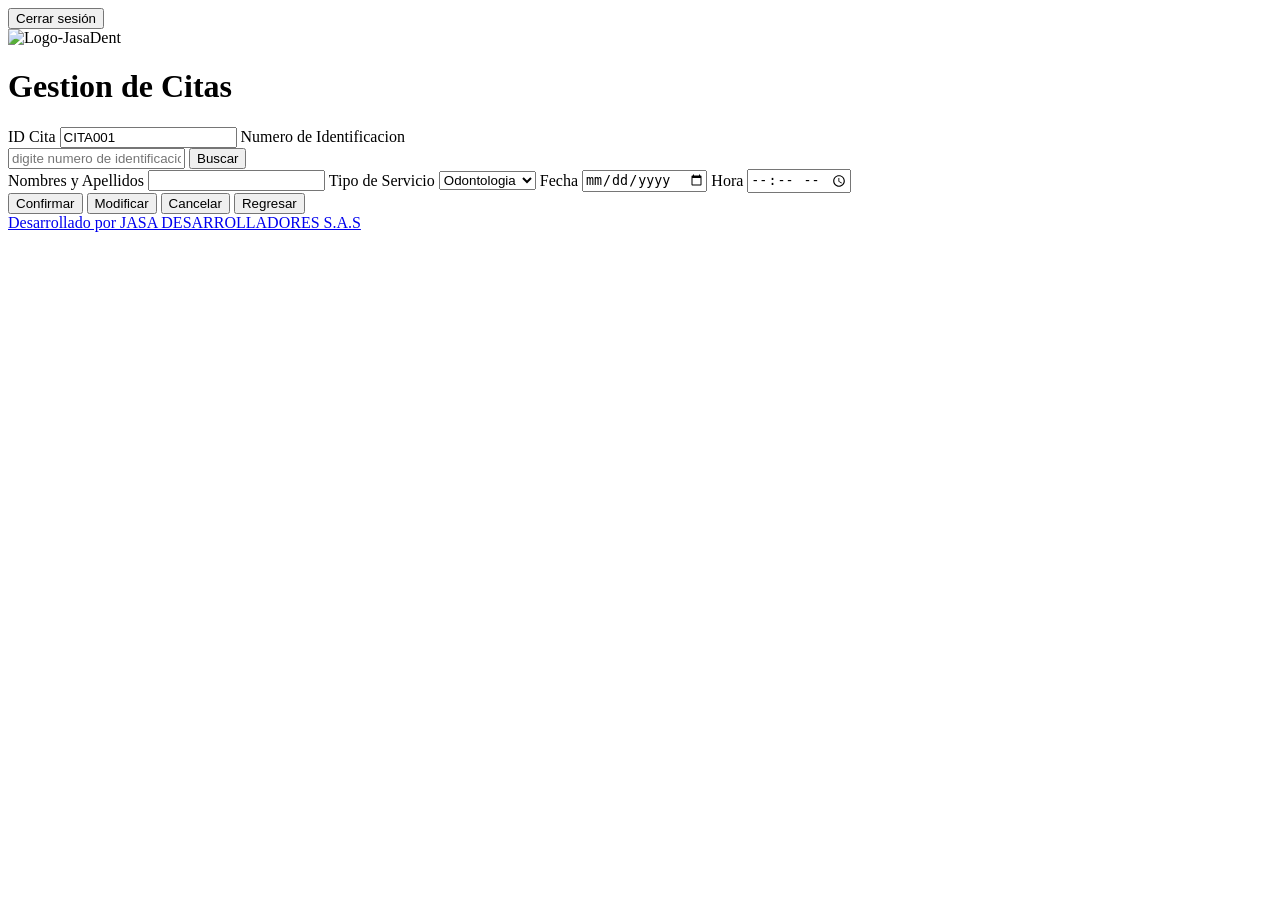
==== citas/citas2.html @ b94ddecc "actualizando archivos:" ====
<!DOCTYPE html>
<html lang="es">
</head>
<meta charset="UTF8"
<meta name="viewport" content="width=device-width, initial-scale=1.0">
<title>Gestion de Citas | JasaDent</title>
<head>
    <link rel="stylesheet" href="estilos.css">
</head>
<body class="citas-page">
    <div class="user-menu">
<button id="cerrarSesionBtn" class="btn" onclick="cerrarSecion()">Cerrar sesión</button>
</div>
    <div class="citas-container"><div class="logo-citas"><img src= "1000153132.jpeg" alt="Logo-JasaDent" />
    </div>
    <div class="titulo-citas"><h1>Gestion de Citas</h1></div> <form class="form-citas" autocomplete="off">
        <label for="idcita">ID Cita</label> <input type="text" id="idcita" name="idcita" readonly value="CITA001">
        <label for="identificacion">Numero de Identificacion</label>
        <div class="id-buscar-row">
        <input type="text" id="identificacion" name="identificacion" placeholder="digite numero de identificacion">
        <button type="button" class="btn-buscar" id="btn-buscar">Buscar</button>
        </div>  
     <label for="nombre">Nombres y Apellidos</label>
        <input type="text" id="nombre" name="nombre">
        <label for="servicio">Tipo de Servicio</label>
        <select id="servicio">
            <option value="Odontologia">Odontologia</option>
            <option value="Endodoncia">Endodoncia</option>
            <option value="Ortodoncia">Ortodoncia</option>
            <option value="Higiene oral">Higiene Oral</option>
        </select>
        <label for="fecha">Fecha</label>
        <input type="date" id="fecha" name="fecha">
        <label for="hora">Hora</label>
        <input type="time" id="hora" name="hora">
         <div class="botones-citas"> 
        <button class="btn-form" type="submit">Confirmar </button>
        <button class="btn-form" type="submit">Modificar </button>
       <button class="btn-form" type="submit">Cancelar</button>
       <button class="btn-form" type="button" onclick="regresarAlMenu()"> Regresar</button> 
    </div>
    </form>
    <div class="enlace-regresar">
    <a href="menu.html">
  </div>
    <div class="footer">Desarrollado por JASA DESARROLLADORES S.A.S
</div>
<script src="citas2.js"></script>
</body>
</html>
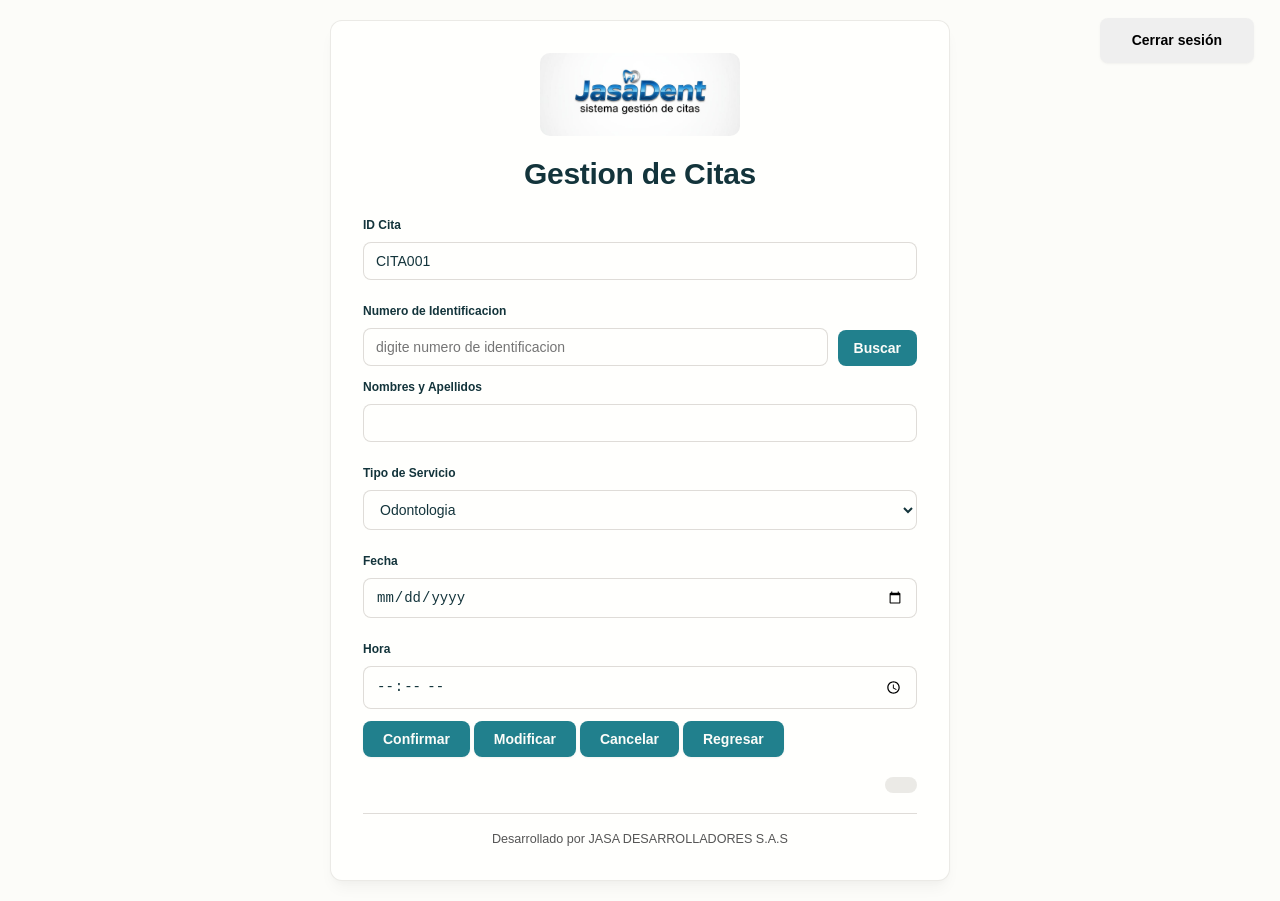
==== commit 55e059cc: "commit" ====
--- a/citas/citas2.html
+++ b/citas/citas2.html
@@ -5,13 +5,13 @@
 <meta name="viewport" content="width=device-width, initial-scale=1.0">
 <title>Gestion de Citas | JasaDent</title>
 <head>
-    <link rel="stylesheet" href="estilos.css">
+    <link rel="stylesheet" href="../css/estilos.css">
 </head>
 <body class="citas-page">
     <div class="user-menu">
 <button id="cerrarSesionBtn" class="btn" onclick="cerrarSecion()">Cerrar sesión</button>
 </div>
-    <div class="citas-container"><div class="logo-citas"><img src= "1000153132.jpeg" alt="Logo-JasaDent" />
+    <div class="citas-container"><div class="logo-citas"><img src= "../logo/1000153132.jpeg" alt="Logo-JasaDent" />
     </div>
     <div class="titulo-citas"><h1>Gestion de Citas</h1></div> <form class="form-citas" autocomplete="off">
         <label for="idcita">ID Cita</label> <input type="text" id="idcita" name="idcita" readonly value="CITA001">
@@ -34,7 +34,7 @@
         <label for="hora">Hora</label>
         <input type="time" id="hora" name="hora">
          <div class="botones-citas"> 
-        <button class="btn-form" type="submit">Confirmar </button>
+        <button class="btn-form btn-green" type="submit">Confirmar </button>
         <button class="btn-form" type="submit">Modificar </button>
        <button class="btn-form" type="submit">Cancelar</button>
        <button class="btn-form" type="button" onclick="regresarAlMenu()"> Regresar</button> 
--- a/css/estilos.css
+++ b/css/estilos.css
@@ -0,0 +1,2004 @@
+:root {
+  /* Primitive Color Tokens */
+  --color-white: rgba(255, 255, 255, 1);
+  --color-black: rgba(0, 0, 0, 1);
+  --color-cream-50: rgba(252, 252, 249, 1);
+  --color-cream-100: rgba(255, 255, 253, 1);
+  --color-gray-200: rgba(245, 245, 245, 1);
+  --color-gray-300: rgba(167, 169, 169, 1);
+  --color-gray-400: rgba(119, 124, 124, 1);
+  --color-slate-500: rgba(98, 108, 113, 1);
+  --color-brown-600: rgba(94, 82, 64, 1);
+  --color-charcoal-700: rgba(31, 33, 33, 1);
+  --color-charcoal-800: rgba(38, 40, 40, 1);
+  --color-slate-900: rgba(19, 52, 59, 1);
+  --color-teal-300: rgba(50, 184, 198, 1);
+  --color-teal-400: rgba(45, 166, 178, 1);
+  --color-teal-500: rgba(33, 128, 141, 1);
+  --color-teal-600: rgba(29, 116, 128, 1);
+  --color-teal-700: rgba(26, 104, 115, 1);
+  --color-teal-800: rgba(41, 150, 161, 1);
+  --color-red-400: rgba(255, 84, 89, 1);
+  --color-red-500: rgba(192, 21, 47, 1);
+  --color-orange-400: rgba(230, 129, 97, 1);
+  --color-orange-500: rgba(168, 75, 47, 1);
+
+  /* RGB versions for opacity control */
+  --color-brown-600-rgb: 94, 82, 64;
+  --color-teal-500-rgb: 33, 128, 141;
+  --color-slate-900-rgb: 19, 52, 59;
+  --color-slate-500-rgb: 98, 108, 113;
+  --color-red-500-rgb: 192, 21, 47;
+  --color-red-400-rgb: 255, 84, 89;
+  --color-orange-500-rgb: 168, 75, 47;
+  --color-orange-400-rgb: 230, 129, 97;
+
+  /* Background color tokens (Light Mode) */
+  --color-bg-1: rgba(59, 130, 246, 0.08); /* Light blue */
+  --color-bg-2: rgba(245, 158, 11, 0.08); /* Light yellow */
+  --color-bg-3: rgba(34, 197, 94, 0.08); /* Light green */
+  --color-bg-4: rgba(239, 68, 68, 0.08); /* Light red */
+  --color-bg-5: rgba(147, 51, 234, 0.08); /* Light purple */
+  --color-bg-6: rgba(249, 115, 22, 0.08); /* Light orange */
+  --color-bg-7: rgba(236, 72, 153, 0.08); /* Light pink */
+  --color-bg-8: rgba(6, 182, 212, 0.08); /* Light cyan */
+
+  /* Semantic Color Tokens (Light Mode) */
+  --color-background: var(--color-cream-50);
+  --color-surface: var(--color-cream-100);
+  --color-text: var(--color-slate-900);
+  --color-text-secondary: var(--color-slate-500);
+  --color-primary: var(--color-teal-500);
+  --color-primary-hover: var(--color-teal-600);
+  --color-primary-active: var(--color-teal-700);
+  --color-secondary: rgba(var(--color-brown-600-rgb), 0.12);
+  --color-secondary-hover: rgba(var(--color-brown-600-rgb), 0.2);
+  --color-secondary-active: rgba(var(--color-brown-600-rgb), 0.25);
+  --color-border: rgba(var(--color-brown-600-rgb), 0.2);
+  --color-btn-primary-text: var(--color-cream-50);
+  --color-card-border: rgba(var(--color-brown-600-rgb), 0.12);
+  --color-card-border-inner: rgba(var(--color-brown-600-rgb), 0.12);
+  --color-error: var(--color-red-500);
+  --color-success: var(--color-teal-500);
+  --color-warning: var(--color-orange-500);
+  --color-info: var(--color-slate-500);
+  --color-focus-ring: rgba(var(--color-teal-500-rgb), 0.4);
+  --color-select-caret: rgba(var(--color-slate-900-rgb), 0.8);
+
+  /* Common style patterns */
+  --focus-ring: 0 0 0 3px var(--color-focus-ring);
+  --focus-outline: 2px solid var(--color-primary);
+  --status-bg-opacity: 0.15;
+  --status-border-opacity: 0.25;
+  --select-caret-light: url("data:image/svg+xml,%3Csvg xmlns='http://www.w3.org/2000/svg' width='16' height='16' viewBox='0 0 24 24' fill='none' stroke='%23134252' stroke-width='2' stroke-linecap='round' stroke-linejoin='round'%3E%3Cpolyline points='6 9 12 15 18 9'%3E%3C/polyline%3E%3C/svg%3E");
+  --select-caret-dark: url("data:image/svg+xml,%3Csvg xmlns='http://www.w3.org/2000/svg' width='16' height='16' viewBox='0 0 24 24' fill='none' stroke='%23f5f5f5' stroke-width='2' stroke-linecap='round' stroke-linejoin='round'%3E%3Cpolyline points='6 9 12 15 18 9'%3E%3C/polyline%3E%3C/svg%3E");
+
+  /* RGB versions for opacity control */
+  --color-success-rgb: 33, 128, 141;
+  --color-error-rgb: 192, 21, 47;
+  --color-warning-rgb: 168, 75, 47;
+  --color-info-rgb: 98, 108, 113;
+
+  /* Typography */
+  --font-family-base: "FKGroteskNeue", "Geist", "Inter", -apple-system,
+    BlinkMacSystemFont, "Segoe UI", Roboto, sans-serif;
+  --font-family-mono: "Berkeley Mono", ui-monospace, SFMono-Regular, Menlo,
+    Monaco, Consolas, monospace;
+  --font-size-xs: 11px;
+  --font-size-sm: 12px;
+  --font-size-base: 14px;
+  --font-size-md: 14px;
+  --font-size-lg: 16px;
+  --font-size-xl: 18px;
+  --font-size-2xl: 20px;
+  --font-size-3xl: 24px;
+  --font-size-4xl: 30px;
+  --font-weight-normal: 400;
+  --font-weight-medium: 500;
+  --font-weight-semibold: 550;
+  --font-weight-bold: 600;
+  --line-height-tight: 1.2;
+  --line-height-normal: 1.5;
+  --letter-spacing-tight: -0.01em;
+
+  /* Spacing */
+  --space-0: 0;
+  --space-1: 1px;
+  --space-2: 2px;
+  --space-4: 4px;
+  --space-6: 6px;
+  --space-8: 8px;
+  --space-10: 10px;
+  --space-12: 12px;
+  --space-16: 16px;
+  --space-20: 20px;
+  --space-24: 24px;
+  --space-32: 32px;
+
+  /* Border Radius */
+  --radius-sm: 6px;
+  --radius-base: 8px;
+  --radius-md: 10px;
+  --radius-lg: 12px;
+  --radius-full: 9999px;
+
+  /* Shadows */
+  --shadow-xs: 0 1px 2px rgba(0, 0, 0, 0.02);
+  --shadow-sm: 0 1px 3px rgba(0, 0, 0, 0.04), 0 1px 2px rgba(0, 0, 0, 0.02);
+  --shadow-md: 0 4px 6px -1px rgba(0, 0, 0, 0.04),
+    0 2px 4px -1px rgba(0, 0, 0, 0.02);
+  --shadow-lg: 0 10px 15px -3px rgba(0, 0, 0, 0.04),
+    0 4px 6px -2px rgba(0, 0, 0, 0.02);
+  --shadow-inset-sm: inset 0 1px 0 rgba(255, 255, 255, 0.15),
+    inset 0 -1px 0 rgba(0, 0, 0, 0.03);
+
+  /* Animation */
+  --duration-fast: 150ms;
+  --duration-normal: 250ms;
+  --ease-standard: cubic-bezier(0.16, 1, 0.3, 1);
+
+  /* Layout */
+  --container-sm: 640px;
+  --container-md: 768px;
+  --container-lg: 1024px;
+  --container-xl: 1280px;
+}
+
+/* Dark mode colors */
+@media (prefers-color-scheme: dark) {
+  :root {
+    /* RGB versions for opacity control (Dark Mode) */
+    --color-gray-400-rgb: 119, 124, 124;
+    --color-teal-300-rgb: 50, 184, 198;
+    --color-gray-300-rgb: 167, 169, 169;
+    --color-gray-200-rgb: 245, 245, 245;
+
+    /* Background color tokens (Dark Mode) */
+    --color-bg-1: rgba(29, 78, 216, 0.15); /* Dark blue */
+    --color-bg-2: rgba(180, 83, 9, 0.15); /* Dark yellow */
+    --color-bg-3: rgba(21, 128, 61, 0.15); /* Dark green */
+    --color-bg-4: rgba(185, 28, 28, 0.15); /* Dark red */
+    --color-bg-5: rgba(107, 33, 168, 0.15); /* Dark purple */
+    --color-bg-6: rgba(194, 65, 12, 0.15); /* Dark orange */
+    --color-bg-7: rgba(190, 24, 93, 0.15); /* Dark pink */
+    --color-bg-8: rgba(8, 145, 178, 0.15); /* Dark cyan */
+
+    /* Semantic Color Tokens (Dark Mode) */
+    --color-background: var(--color-charcoal-700);
+    --color-surface: var(--color-charcoal-800);
+    --color-text: var(--color-gray-200);
+    --color-text-secondary: rgba(var(--color-gray-300-rgb), 0.7);
+    --color-primary: var(--color-teal-300);
+    --color-primary-hover: var(--color-teal-400);
+    --color-primary-active: var(--color-teal-800);
+    --color-secondary: rgba(var(--color-gray-400-rgb), 0.15);
+    --color-secondary-hover: rgba(var(--color-gray-400-rgb), 0.25);
+    --color-secondary-active: rgba(var(--color-gray-400-rgb), 0.3);
+    --color-border: rgba(var(--color-gray-400-rgb), 0.3);
+    --color-error: var(--color-red-400);
+    --color-success: var(--color-teal-300);
+    --color-warning: var(--color-orange-400);
+    --color-info: var(--color-gray-300);
+    --color-focus-ring: rgba(var(--color-teal-300-rgb), 0.4);
+    --color-btn-primary-text: var(--color-slate-900);
+    --color-card-border: rgba(var(--color-gray-400-rgb), 0.2);
+    --color-card-border-inner: rgba(var(--color-gray-400-rgb), 0.15);
+    --shadow-inset-sm: inset 0 1px 0 rgba(255, 255, 255, 0.1),
+      inset 0 -1px 0 rgba(0, 0, 0, 0.15);
+    --button-border-secondary: rgba(var(--color-gray-400-rgb), 0.2);
+    --color-border-secondary: rgba(var(--color-gray-400-rgb), 0.2);
+    --color-select-caret: rgba(var(--color-gray-200-rgb), 0.8);
+
+    /* Common style patterns - updated for dark mode */
+    --focus-ring: 0 0 0 3px var(--color-focus-ring);
+    --focus-outline: 2px solid var(--color-primary);
+    --status-bg-opacity: 0.15;
+    --status-border-opacity: 0.25;
+    --select-caret-light: url("data:image/svg+xml,%3Csvg xmlns='http://www.w3.org/2000/svg' width='16' height='16' viewBox='0 0 24 24' fill='none' stroke='%23134252' stroke-width='2' stroke-linecap='round' stroke-linejoin='round'%3E%3Cpolyline points='6 9 12 15 18 9'%3E%3C/polyline%3E%3C/svg%3E");
+    --select-caret-dark: url("data:image/svg+xml,%3Csvg xmlns='http://www.w3.org/2000/svg' width='16' height='16' viewBox='0 0 24 24' fill='none' stroke='%23f5f5f5' stroke-width='2' stroke-linecap='round' stroke-linejoin='round'%3E%3Cpolyline points='6 9 12 15 18 9'%3E%3C/polyline%3E%3C/svg%3E");
+
+    /* RGB versions for dark mode */
+    --color-success-rgb: var(--color-teal-300-rgb);
+    --color-error-rgb: var(--color-red-400-rgb);
+    --color-warning-rgb: var(--color-orange-400-rgb);
+    --color-info-rgb: var(--color-gray-300-rgb);
+  }
+}
+
+/* Data attribute for manual theme switching */
+[data-color-scheme="dark"] {
+  /* RGB versions for opacity control (dark mode) */
+  --color-gray-400-rgb: 119, 124, 124;
+  --color-teal-300-rgb: 50, 184, 198;
+  --color-gray-300-rgb: 167, 169, 169;
+  --color-gray-200-rgb: 245, 245, 245;
+
+  /* Colorful background palette - Dark Mode */
+  --color-bg-1: rgba(29, 78, 216, 0.15); /* Dark blue */
+  --color-bg-2: rgba(180, 83, 9, 0.15); /* Dark yellow */
+  --color-bg-3: rgba(21, 128, 61, 0.15); /* Dark green */
+  --color-bg-4: rgba(185, 28, 28, 0.15); /* Dark red */
+  --color-bg-5: rgba(107, 33, 168, 0.15); /* Dark purple */
+  --color-bg-6: rgba(194, 65, 12, 0.15); /* Dark orange */
+  --color-bg-7: rgba(190, 24, 93, 0.15); /* Dark pink */
+  --color-bg-8: rgba(8, 145, 178, 0.15); /* Dark cyan */
+
+  /* Semantic Color Tokens (Dark Mode) */
+  --color-background: var(--color-charcoal-700);
+  --color-surface: var(--color-charcoal-800);
+  --color-text: var(--color-gray-200);
+  --color-text-secondary: rgba(var(--color-gray-300-rgb), 0.7);
+  --color-primary: var(--color-teal-300);
+  --color-primary-hover: var(--color-teal-400);
+  --color-primary-active: var(--color-teal-800);
+  --color-secondary: rgba(var(--color-gray-400-rgb), 0.15);
+  --color-secondary-hover: rgba(var(--color-gray-400-rgb), 0.25);
+  --color-secondary-active: rgba(var(--color-gray-400-rgb), 0.3);
+  --color-border: rgba(var(--color-gray-400-rgb), 0.3);
+  --color-error: var(--color-red-400);
+  --color-success: var(--color-teal-300);
+  --color-warning: var(--color-orange-400);
+  --color-info: var(--color-gray-300);
+  --color-focus-ring: rgba(var(--color-teal-300-rgb), 0.4);
+  --color-btn-primary-text: var(--color-slate-900);
+  --color-card-border: rgba(var(--color-gray-400-rgb), 0.15);
+  --color-card-border-inner: rgba(var(--color-gray-400-rgb), 0.15);
+  --shadow-inset-sm: inset 0 1px 0 rgba(255, 255, 255, 0.1),
+    inset 0 -1px 0 rgba(0, 0, 0, 0.15);
+  --color-border-secondary: rgba(var(--color-gray-400-rgb), 0.2);
+  --color-select-caret: rgba(var(--color-gray-200-rgb), 0.8);
+
+  /* Common style patterns - updated for dark mode */
+  --focus-ring: 0 0 0 3px var(--color-focus-ring);
+  --focus-outline: 2px solid var(--color-primary);
+  --status-bg-opacity: 0.15;
+  --status-border-opacity: 0.25;
+  --select-caret-light: url("data:image/svg+xml,%3Csvg xmlns='http://www.w3.org/2000/svg' width='16' height='16' viewBox='0 0 24 24' fill='none' stroke='%23134252' stroke-width='2' stroke-linecap='round' stroke-linejoin='round'%3E%3Cpolyline points='6 9 12 15 18 9'%3E%3C/polyline%3E%3C/svg%3E");
+  --select-caret-dark: url("data:image/svg+xml,%3Csvg xmlns='http://www.w3.org/2000/svg' width='16' height='16' viewBox='0 0 24 24' fill='none' stroke='%23f5f5f5' stroke-width='2' stroke-linecap='round' stroke-linejoin='round'%3E%3Cpolyline points='6 9 12 15 18 9'%3E%3C/polyline%3E%3C/svg%3E");
+
+  /* RGB versions for dark mode */
+  --color-success-rgb: var(--color-teal-300-rgb);
+  --color-error-rgb: var(--color-red-400-rgb);
+  --color-warning-rgb: var(--color-orange-400-rgb);
+  --color-info-rgb: var(--color-gray-300-rgb);
+}
+
+[data-color-scheme="light"] {
+  /* RGB versions for opacity control (light mode) */
+  --color-brown-600-rgb: 94, 82, 64;
+  --color-teal-500-rgb: 33, 128, 141;
+  --color-slate-900-rgb: 19, 52, 59;
+
+  /* Semantic Color Tokens (Light Mode) */
+  --color-background: var(--color-cream-50);
+  --color-surface: var(--color-cream-100);
+  --color-text: var(--color-slate-900);
+  --color-text-secondary: var(--color-slate-500);
+  --color-primary: var(--color-teal-500);
+  --color-primary-hover: var(--color-teal-600);
+  --color-primary-active: var(--color-teal-700);
+  --color-secondary: rgba(var(--color-brown-600-rgb), 0.12);
+  --color-secondary-hover: rgba(var(--color-brown-600-rgb), 0.2);
+  --color-secondary-active: rgba(var(--color-brown-600-rgb), 0.25);
+  --color-border: rgba(var(--color-brown-600-rgb), 0.2);
+  --color-btn-primary-text: var(--color-cream-50);
+  --color-card-border: rgba(var(--color-brown-600-rgb), 0.12);
+  --color-card-border-inner: rgba(var(--color-brown-600-rgb), 0.12);
+  --color-error: var(--color-red-500);
+  --color-success: var(--color-teal-500);
+  --color-warning: var(--color-orange-500);
+  --color-info: var(--color-slate-500);
+  --color-focus-ring: rgba(var(--color-teal-500-rgb), 0.4);
+
+  /* RGB versions for light mode */
+  --color-success-rgb: var(--color-teal-500-rgb);
+  --color-error-rgb: var(--color-red-500-rgb);
+  --color-warning-rgb: var(--color-orange-500-rgb);
+  --color-info-rgb: var(--color-slate-500-rgb);
+}
+
+/* Base styles */
+html {
+  font-size: var(--font-size-base);
+  font-family: var(--font-family-base);
+  line-height: var(--line-height-normal);
+  color: var(--color-text);
+  background-color: var(--color-background);
+  -webkit-font-smoothing: antialiased;
+  box-sizing: border-box;
+}
+
+body {
+  display: flex;
+  justify-content: center;
+  align-items: center;
+  min-height: 100vh;
+}
+
+*,
+*::before,
+*::after {
+  box-sizing: inherit;
+}
+
+/* Typography */
+h1,
+h2,
+h3,
+h4,
+h5,
+h6 {
+  margin: 0;
+  font-weight: var(--font-weight-semibold);
+  line-height: var(--line-height-tight);
+  color: var(--color-text);
+  letter-spacing: var(--letter-spacing-tight);
+}
+
+h1 {
+  font-size: var(--font-size-4xl);
+}
+h2 {
+  font-size: var(--font-size-3xl);
+}
+h3 {
+  font-size: var(--font-size-2xl);
+}
+h4 {
+  font-size: var(--font-size-xl);
+}
+h5 {
+  font-size: var(--font-size-lg);
+}
+h6 {
+  font-size: var(--font-size-md);
+}
+
+p {
+  margin: 0 0 var(--space-16) 0;
+}
+
+a {
+  color: var(--color-primary);
+  text-decoration: none;
+  transition: color var(--duration-fast) var(--ease-standard);
+}
+
+a:hover {
+  color: var(--color-primary-hover);
+}
+
+code,
+pre {
+  font-family: var(--font-family-mono);
+  font-size: calc(var(--font-size-base) * 0.95);
+  background-color: var(--color-secondary);
+  border-radius: var(--radius-sm);
+}
+
+code {
+  padding: var(--space-1) var(--space-4);
+}
+
+pre {
+  padding: var(--space-16);
+  margin: var(--space-16) 0;
+  overflow: auto;
+  border: 1px solid var(--color-border);
+}
+
+pre code {
+  background: none;
+  padding: 0;
+}
+
+/* Buttons */
+.btn {
+  display: inline-flex;
+  align-items: center;
+  justify-content: center;
+  padding: var(--space-8) var(--space-16);
+  border-radius: var(--radius-base);
+  font-size: var(--font-size-base);
+  font-weight: 500;
+  line-height: 1.5;
+  cursor: pointer;
+  transition: all var(--duration-normal) var(--ease-standard);
+  border: none;
+  text-decoration: none;
+  position: relative;
+}
+
+.btn:focus-visible {
+  outline: none;
+  box-shadow: var(--focus-ring);
+}
+
+.btn--primary {
+  background: var(--color-primary);
+  color: var(--color-btn-primary-text);
+}
+
+.btn--primary:hover {
+  background: var(--color-primary-hover);
+}
+
+.btn--primary:active {
+  background: var(--color-primary-active);
+}
+
+.btn--secondary {
+  background: var(--color-secondary);
+  color: var(--color-text);
+}
+
+.btn--secondary:hover {
+  background: var(--color-secondary-hover);
+}
+
+.btn--secondary:active {
+  background: var(--color-secondary-active);
+}
+
+.btn--outline {
+  background: transparent;
+  border: 1px solid var(--color-border);
+  color: var(--color-text);
+}
+
+.btn--outline:hover {
+  background: var(--color-secondary);
+}
+
+.btn--sm {
+  padding: var(--space-4) var(--space-12);
+  font-size: var(--font-size-sm);
+  border-radius: var(--radius-sm);
+}
+
+.btn--lg {
+  padding: var(--space-10) var(--space-20);
+  font-size: var(--font-size-lg);
+  border-radius: var(--radius-md);
+}
+
+.btn--full-width {
+  width: 100%;
+}
+
+.btn:disabled {
+  opacity: 0.5;
+  cursor: not-allowed;
+}
+
+/* Form elements */
+.form-control {
+  display: block;
+  width: 100%;
+  padding: var(--space-8) var(--space-12);
+  font-size: var(--font-size-md);
+  line-height: 1.5;
+  color: var(--color-text);
+  background-color: var(--color-surface);
+  border: 1px solid var(--color-border);
+  border-radius: var(--radius-base);
+  transition: border-color var(--duration-fast) var(--ease-standard),
+    box-shadow var(--duration-fast) var(--ease-standard);
+}
+
+textarea.form-control {
+  font-family: var(--font-family-base);
+  font-size: var(--font-size-base);
+}
+
+select.form-control {
+  padding: var(--space-8) var(--space-12);
+  -webkit-appearance: none;
+  -moz-appearance: none;
+  appearance: none;
+  background-image: var(--select-caret-light);
+  background-repeat: no-repeat;
+  background-position: right var(--space-12) center;
+  background-size: 16px;
+  padding-right: var(--space-32);
+}
+
+/* Add a dark mode specific caret */
+@media (prefers-color-scheme: dark) {
+  select.form-control {
+    background-image: var(--select-caret-dark);
+  }
+}
+
+/* Also handle data-color-scheme */
+[data-color-scheme="dark"] select.form-control {
+  background-image: var(--select-caret-dark);
+}
+
+[data-color-scheme="light"] select.form-control {
+  background-image: var(--select-caret-light);
+}
+
+.form-control:focus {
+  border-color: var(--color-primary);
+  outline: var(--focus-outline);
+}
+
+.form-label {
+  display: block;
+  margin-bottom: var(--space-8);
+  font-weight: var(--font-weight-medium);
+  font-size: var(--font-size-sm);
+}
+
+.form-group {
+  margin-bottom: var(--space-16);
+}
+
+/* Card component */
+.card {
+  background-color: var(--color-surface);
+  border-radius: var(--radius-lg);
+  border: 1px solid var(--color-card-border);
+  box-shadow: var(--shadow-sm);
+  overflow: hidden;
+  transition: box-shadow var(--duration-normal) var(--ease-standard);
+}
+
+.card:hover {
+  box-shadow: var(--shadow-md);
+}
+
+.card__body {
+  padding: var(--space-16);
+}
+
+.card__header,
+.card__footer {
+  padding: var(--space-16);
+  border-bottom: 1px solid var(--color-card-border-inner);
+}
+
+/* Status indicators - simplified with CSS variables */
+.status {
+  display: inline-flex;
+  align-items: center;
+  padding: var(--space-6) var(--space-12);
+  border-radius: var(--radius-full);
+  font-weight: var(--font-weight-medium);
+  font-size: var(--font-size-sm);
+}
+
+.status--success {
+  background-color: rgba(
+    var(--color-success-rgb, 33, 128, 141),
+    var(--status-bg-opacity)
+  );
+  color: var(--color-success);
+  border: 1px solid
+    rgba(var(--color-success-rgb, 33, 128, 141), var(--status-border-opacity));
+}
+
+.status--error {
+  background-color: rgba(
+    var(--color-error-rgb, 192, 21, 47),
+    var(--status-bg-opacity)
+  );
+  color: var(--color-error);
+  border: 1px solid
+    rgba(var(--color-error-rgb, 192, 21, 47), var(--status-border-opacity));
+}
+
+.status--warning {
+  background-color: rgba(
+    var(--color-warning-rgb, 168, 75, 47),
+    var(--status-bg-opacity)
+  );
+  color: var(--color-warning);
+  border: 1px solid
+    rgba(var(--color-warning-rgb, 168, 75, 47), var(--status-border-opacity));
+}
+
+.status--info {
+  background-color: rgba(
+    var(--color-info-rgb, 98, 108, 113),
+    var(--status-bg-opacity)
+  );
+  color: var(--color-info);
+  border: 1px solid
+    rgba(var(--color-info-rgb, 98, 108, 113), var(--status-border-opacity));
+}
+
+/* Container layout */
+.container {
+  width: 100%;
+  margin-right: auto;
+  margin-left: auto;
+  padding-right: var(--space-16);
+  padding-left: var(--space-16);
+}
+
+@media (min-width: 640px) {
+  .container {
+    max-width: var(--container-sm);
+  }
+}
+@media (min-width: 768px) {
+  .container {
+    max-width: var(--container-md);
+  }
+}
+@media (min-width: 1024px) {
+  .container {
+    max-width: var(--container-lg);
+  }
+}
+@media (min-width: 1280px) {
+  .container {
+    max-width: var(--container-xl);
+  }
+}
+
+/* Utility classes */
+.flex {
+  display: flex;
+}
+.flex-col {
+  flex-direction: column;
+}
+.items-center {
+  align-items: center;
+}
+.justify-center {
+  justify-content: center;
+}
+.justify-between {
+  justify-content: space-between;
+}
+.gap-4 {
+  gap: var(--space-4);
+}
+.gap-8 {
+  gap: var(--space-8);
+}
+.gap-16 {
+  gap: var(--space-16);
+}
+
+.m-0 {
+  margin: 0;
+}
+.mt-8 {
+  margin-top: var(--space-8);
+}
+.mb-8 {
+  margin-bottom: var(--space-8);
+}
+.mx-8 {
+  margin-left: var(--space-8);
+  margin-right: var(--space-8);
+}
+.my-8 {
+  margin-top: var(--space-8);
+  margin-bottom: var(--space-8);
+}
+
+.p-0 {
+  padding: 0;
+}
+.py-8 {
+  padding-top: var(--space-8);
+  padding-bottom: var(--space-8);
+}
+.px-8 {
+  padding-left: var(--space-8);
+  padding-right: var(--space-8);
+}
+.py-16 {
+  padding-top: var(--space-16);
+  padding-bottom: var(--space-16);
+}
+.px-16 {
+  padding-left: var(--space-16);
+  padding-right: var(--space-16);
+}
+
+.block {
+  display: block;
+}
+.hidden {
+  display: none;
+}
+
+/* Accessibility */
+.sr-only {
+  position: absolute;
+  width: 1px;
+  height: 1px;
+  padding: 0;
+  margin: -1px;
+  overflow: hidden;
+  clip: rect(0, 0, 0, 0);
+  white-space: nowrap;
+  border-width: 0;
+}
+
+:focus-visible {
+  outline: var(--focus-outline);
+  outline-offset: 2px;
+}
+
+/* Dark mode specifics */
+[data-color-scheme="dark"] .btn--outline {
+  border: 1px solid var(--color-border-secondary);
+}
+
+@font-face {
+  font-family: 'FKGroteskNeue';
+  src: url('https://r2cdn.perplexity.ai/fonts/FKGroteskNeue.woff2')
+    format('woff2');
+}
+
+/* END PERPLEXITY DESIGN SYSTEM */
+/* ==========================================
+   JASADENT - Sistema de Gestión de Citas
+   ARCHIVO ÚNICO DE ESTILOS - estilos.css
+   ==========================================
+   Este archivo contiene TODOS los estilos CSS 
+   para todas las pantallas del sistema
+   ========================================== */
+
+/* ==========================================
+   RESET Y CONFIGURACIÓN GLOBAL
+   ========================================== */
+
+* {
+    margin: 0;
+    padding: 0;
+    box-sizing: border-box;
+}
+
+body {
+    font-family: var(--font-family-base);
+    background: var(--color-background);
+    min-height: 100vh;
+    margin: 0;
+    padding: 0;
+    color: var(--color-text);
+    font-size: var(--font-size-base);
+    line-height: var(--line-height-normal);
+}
+
+a {
+    text-decoration: none;
+    color: inherit;
+}
+
+/* ==========================================
+   FOOTER - APARECE EN TODAS LAS PANTALLAS
+   ========================================== */
+
+.footer {
+    margin-top: var(--space-20);
+    padding-top: var(--space-16);
+    border-top: 1px solid var(--color-border);
+    font-size: var(--font-size-xs);
+    color: var(--color-text-secondary);
+    text-align: center;
+}
+
+/* ==========================================
+   LOGOS Y COMPONENTES GLOBALES
+   ========================================== */
+
+.logo {
+    text-align: center;
+    margin-bottom: var(--space-20);
+}
+
+.logo img {
+    max-width: 320px;
+    height: auto;
+    border-radius: var(--radius-md);
+}
+
+/* ==========================================
+   BOTONES GLOBALES - PARA TODAS LAS PANTALLAS
+   ========================================== */
+
+.btn {
+    padding: var(--space-12) var(--space-32);
+    border: none;
+    border-radius: var(--radius-base);
+    font-weight: var(--font-weight-semibold);
+    font-size: var(--font-size-base);
+    cursor: pointer;
+    transition: all var(--duration-normal) var(--ease-standard);
+    box-shadow: var(--shadow-sm);
+    display: inline-flex;
+    align-items: center;
+    justify-content: center;
+}
+
+.btn:hover {
+    transform: translateY(-2px);
+    box-shadow: var(--shadow-md);
+}
+
+.btn-primary {
+    background: var(--color-primary);
+    color: var(--color-btn-primary-text);
+}
+
+.btn-primary:hover {
+    background: var(--color-primary-hover);
+}
+
+.btn-secondary {
+    background: var(--color-secondary);
+    color: var(--color-text);
+}
+
+.btn-secondary:hover {
+    background: var(--color-secondary-hover);
+}
+
+.btn-success {
+    background: var(--color-success);
+    color: var(--color-btn-primary-text);
+}
+
+.btn-success:hover {
+    background: rgba(var(--color-success-rgb), 0.8);
+}
+
+.btn-danger {
+    background: var(--color-error);
+    color: var(--color-btn-primary-text);
+}
+
+.btn-danger:hover {
+    background: rgba(var(--color-error-rgb), 0.8);
+}
+
+.btn-info {
+    background: var(--color-info);
+    color: var(--color-btn-primary-text);
+}
+
+.btn-info:hover {
+    background: rgba(var(--color-info-rgb), 0.8);
+}
+
+/* ==========================================
+   FORMULARIOS - GLOBALES
+   ========================================== */
+
+.form-group {
+    margin-bottom: var(--space-16);
+}
+
+.form-group label {
+    display: block;
+    font-weight: var(--font-weight-medium);
+    margin-bottom: var(--space-8);
+    color: var(--color-text);
+    font-size: var(--font-size-sm);
+}
+
+.form-group input,
+.form-group select,
+.form-group textarea {
+    width: 100%;
+    padding: var(--space-8) var(--space-12);
+    border: 1px solid var(--color-border);
+    border-radius: var(--radius-base);
+    font-size: var(--font-size-base);
+    transition: border-color var(--duration-fast) var(--ease-standard);
+    font-family: var(--font-family-base);
+    background-color: var(--color-surface);
+    color: var(--color-text);
+}
+
+.form-group input:focus,
+.form-group select:focus,
+.form-group textarea:focus {
+    outline: none;
+    border-color: var(--color-primary);
+    box-shadow: var(--focus-ring);
+}
+
+/* ==========================================
+   CONTAINERS - GLOBALES
+   ========================================== */
+
+.container-main {
+    background: var(--color-surface);
+    padding: var(--space-32);
+    border-radius: var(--radius-lg);
+    box-shadow: var(--shadow-lg);
+    width: 100%;
+    max-width: 650px;
+    margin: var(--space-20) auto;
+}
+
+/* ==========================================
+   HEADER - PARA TODAS LAS PANTALLAS
+   ========================================== */
+
+.header {
+    background: linear-gradient(135deg, var(--color-slate-900) 0%, var(--color-primary) 100%);
+    padding: var(--space-24) var(--space-32);
+    color: var(--color-btn-primary-text);
+    border-radius: var(--radius-lg) var(--radius-lg) 0 0;
+}
+
+.header h1 {
+    margin: 0;
+    font-size: var(--font-size-2xl);
+    font-weight: var(--font-weight-bold);
+}
+
+/* ==========================================
+   UTILIDADES - GLOBALES
+   ========================================== */
+
+.text-center {
+    text-align: center;
+}
+
+.mb-1 { margin-bottom: var(--space-10); }
+.mb-2 { margin-bottom: var(--space-20); }
+.mb-3 { margin-bottom: var(--space-32); }
+
+.mt-1 { margin-top: var(--space-10); }
+.mt-2 { margin-top: var(--space-20); }
+.mt-3 { margin-top: var(--space-32); }
+
+/* ==========================================
+   CSS PARA LA PANTALLA INDEX (LOGIN)
+   ========================================== */
+
+body.login-page {
+    height: 100vh;
+    display: flex;
+    flex-direction: column;
+    justify-content: center;
+    align-items: center;
+    background: radial-gradient(circle at 50% 30%, var(--color-surface) 60%, var(--color-background) 100%);
+}
+
+.header-logo {
+    display: flex;
+    flex-direction: column;
+    align-items: center;
+    margin-bottom: var(--space-20);
+}
+
+.header-logo img {
+    width: 380px;
+    max-width: 88vw;
+    height: auto;
+    filter: drop-shadow(0 4px 12px rgba(0, 0, 0, 0.1));
+}
+
+.form-container {
+    display: flex;
+    justify-content: center;
+    align-items: center;
+    width: 100%;
+}
+
+.login-form {
+    background: var(--color-surface);
+    padding: var(--space-32);
+    border-radius: var(--radius-lg);
+    box-shadow: var(--shadow-lg);
+    display: flex;
+    flex-direction: column;
+    min-width: 320px;
+    max-width: 370px;
+    border: 1px solid var(--color-card-border);
+}
+
+.login-form h2 {
+    text-align: center;
+    color: var(--color-primary);
+    margin-bottom: var(--space-24);
+    font-size: var(--font-size-xl);
+    font-weight: var(--font-weight-semibold);
+}
+
+.login-form label {
+    align-self: flex-start;
+    margin-bottom: var(--space-8);
+    font-weight: var(--font-weight-medium);
+    color: var(--color-primary);
+    font-size: var(--font-size-sm);
+}
+
+.login-form input {
+    width: 100%;
+    margin-bottom: var(--space-16);
+    padding: var(--space-12);
+    font-size: var(--font-size-base);
+    border: 1px solid var(--color-border);
+    border-radius: var(--radius-base);
+    transition: border var(--duration-fast) var(--ease-standard);
+    outline: none;
+    background: var(--color-surface);
+    color: var(--color-text);
+}
+
+.login-form input:focus {
+    border-color: var(--color-primary);
+    box-shadow: var(--focus-ring);
+}
+
+.login-form button {
+    padding: var(--space-12);
+    width: 100%;
+    background: var(--color-primary);
+    color: var(--color-btn-primary-text);
+    border: none;
+    border-radius: var(--radius-base);
+    font-size: var(--font-size-lg);
+    font-weight: var(--font-weight-semibold);
+    cursor: pointer;
+    transition: all var(--duration-fast) var(--ease-standard);
+    margin-top: var(--space-8);
+    box-shadow: var(--shadow-sm);
+}
+
+.login-form button:hover {
+    background: var(--color-primary-hover);
+    transform: translateY(-2px);
+    box-shadow: var(--shadow-md);
+}
+
+/* ==========================================
+   CSS PARA LA PANTALLA MENU
+   ========================================== */
+
+body.menu-page {
+    background: var(--color-background);
+    display: flex;
+    align-items: center;
+    justify-content: center;
+    min-height: 100vh;
+}
+
+.menu-container {
+    background: var(--color-surface);
+    padding: var(--space-32);
+    border-radius: var(--radius-lg);
+    box-shadow: var(--shadow-lg);
+    text-align: center;
+    width: 500px;
+    max-width: 95vw;
+    border: 1px solid var(--color-card-border);
+}
+
+.menu-container h2 {
+    margin-bottom: var(--space-24);
+    color: var(--color-text);
+    font-size: var(--font-size-2xl);
+    font-weight: var(--font-weight-semibold);
+}
+
+.menu-btn {
+    display: block;
+    width: 90%;
+    padding: var(--space-16) 0;
+    margin: var(--space-12) auto;
+    border: none;
+    border-radius: var(--radius-base);
+    font-size: var(--font-size-lg);
+    font-weight: var(--font-weight-semibold);
+    cursor: pointer;
+    transition: all var(--duration-normal) var(--ease-standard);
+    box-shadow: var(--shadow-sm);
+    color: var(--color-text);
+    text-decoration: none;
+}
+
+.btn-yellow { background: var(--color-bg-2); }
+.btn-cyan { background: var(--color-bg-8); }
+.btn-pink { background: var(--color-bg-7); }
+.btn-blue { background: var(--color-bg-1); }
+.btn-green { background: var(--color-bg-3); }
+
+.menu-btn:hover {
+    box-shadow: var(--shadow-md);
+    transform: translateY(-2px);
+}
+
+/* ==========================================
+   CSS PARA LA PANTALLA PACIENTES
+   ========================================== */
+
+body.pacientes-page {
+    background: var(--color-background);
+    display: flex;
+    align-items: center;
+    justify-content: center;
+    min-height: 100vh;
+    padding: var(--space-20) 0;
+}
+
+.pacientes-container {
+    background: var(--color-surface);
+    padding: var(--space-32);
+    border-radius: var(--radius-lg);
+    box-shadow: var(--shadow-lg);
+    width: 650px;
+    max-width: 98vw;
+    border: 1px solid var(--color-card-border);
+}
+
+.titulo-encabezado {
+    display: flex;
+    align-items: center;
+    justify-content: center;
+    gap: var(--space-24);
+    margin-bottom: var(--space-32);
+}
+
+.logo-gestion {
+    width: 320px;
+    max-width: 100%;
+}
+
+.gestion-titulo {
+    font-weight: 900;
+    font-size: 2.2em;
+    color: var(--color-primary);
+    margin: 0;
+    letter-spacing:-0.5px;
+}
+
+.fila-pacientes {
+    display: flex;
+    align-items: center;
+    gap: var(--space-16);
+    margin-bottom: var(--space-16);
+}
+
+.logo-pacientes {
+    width: 60px;
+}
+
+.select-pacientes {
+    font-size: var(--font-size-lg);
+    padding: var(--space-8) var(--space-12);
+    border-radius: var(--radius-base);
+    border: 1px solid var(--color-border);
+    flex: 1;
+    background-color: var(--color-surface);
+    color: var(--color-text);
+}
+
+.form-table {
+    width: 100%;
+    margin-bottom: var(--space-16);
+}
+
+.form-table td {
+    padding: var(--space-8);
+    vertical-align: middle;
+}
+
+.form-table input,
+.form-table select {
+    padding: var(--space-8) var(--space-10);
+    border-radius: var(--radius-base);
+    border: 1px solid var(--color-border);
+    font-size: var(--font-size-base);
+    width: 100%;
+    background-color: var(--color-surface);
+    color: var(--color-text);
+}
+
+.form-table input:focus,
+.form-table select:focus {
+    outline: none;
+    border-color: var(--color-primary);
+    box-shadow: var(--focus-ring);
+}
+
+.btn-row {
+    text-align: center;
+    margin-top: var(--space-20);
+    display: flex;
+    gap: var(--space-10);
+    justify-content: center;
+    flex-wrap: wrap;
+}
+
+.btn-form {
+    background: var(--color-primary);
+    color: var(--color-btn-primary-text);
+    padding: var(--space-10) var(--space-20);
+    border: none;
+    border-radius: var(--radius-base);
+    font-size: var(--font-size-base);
+    font-weight: var(--font-weight-semibold);
+    cursor: pointer;
+    box-shadow: var(--shadow-sm);
+    transition: all var(--duration-normal) var(--ease-standard);
+}
+
+.btn-form:hover {
+    background: var(--color-primary-hover);
+    transform: translateY(-2px);
+    box-shadow: var(--shadow-md);
+}
+
+.btn-form.btn-eliminar {
+    background: var(--color-error);
+}
+
+.btn-form.btn-eliminar:hover {
+    background: rgba(var(--color-error-rgb), 0.8);
+}
+
+/* ==========================================
+   CSS PARA LA PANTALLA ESPECIALISTAS
+   ========================================== */
+
+body.especialistas-page {
+    background: var(--color-background);
+    display: flex;
+    align-items: center;
+    justify-content: center;
+    min-height: 100vh;
+    padding: var(--space-20) 0;
+}
+
+.especialista-container {
+    background: var(--color-surface);
+    padding: var(--space-32);
+    border-radius: var(--radius-lg);
+    box-shadow: var(--shadow-lg);
+    width: 650px;
+    max-width: 98vw;
+    border: 1px solid var(--color-card-border);
+}
+
+.fila-especialidad {
+    display: flex;
+    align-items: center;
+    gap: var(--space-16);
+    margin-bottom: var(--space-16);
+}
+
+.logo-especialidad {
+    width: 60px;
+}
+
+.select-especialidad {
+    font-size: var(--font-size-lg);
+    padding: var(--space-8) var(--space-12);
+    border-radius: var(--radius-base);
+    border: 1px solid var(--color-border);
+    flex: 1;
+    background-color: var(--color-surface);
+    color: var(--color-text);
+}
+
+/* ==========================================
+   CSS PARA LA PANTALLA CONSULTORIOS
+   ========================================== */
+
+.consultorio-container {
+    max-width: 900px;
+    margin: 40px auto;
+    padding: 24px;
+    background: #fff;
+    border-radius: 16px;
+    box-shadow: 0 2px 8px rgba(0,0,0,0.07);
+    display: flex;
+    flex-direction: column;
+    align-items: center; /* CENTRA todo horizontalmente */
+    gap: 20px;
+}
+
+.header-consultorio {
+    display: flex;
+    flex-direction: column;
+    align-items: center;
+    gap: 8px;
+}
+
+.titulo-consultorio {
+    font-size: 2rem;
+    margin: 0;
+    color: #217569;
+}
+
+.form-consultorio {
+    width: 100%;
+    display: flex;
+    flex-direction: column;
+    gap: 8px;
+    align-items: center;
+}
+
+.for-row, .form-row {
+    width: 100%;
+    display: flex;
+    justify-content: center;
+    gap: 10px;
+    margin-bottom: 8px;
+}
+
+.btn-row {
+    display: flex;
+    justify-content: center;
+    gap: 16px;
+    margin-top: 12px;
+}
+
+#tablaConsultorios {
+    width: 90%;
+    margin: 0 auto;
+    border-collapse: collapse;
+}
+
+/* Footer centrado */
+.footer {
+    text-align: center;
+    margin-top: 20px;
+    font-size: 0.9rem;
+    color: #555;
+}
+
+
+/* ==========================================
+   CSS PARA LA PANTALLA CITAS
+   ========================================== */
+
+body.citas-page {
+    background: var(--color-background);
+    display: flex;
+    align-items: center;
+    justify-content: center;
+    min-height: 100vh;
+    padding: var(--space-20) 0;
+}
+
+.citas-container {
+    background: var(--color-surface);
+    padding: var(--space-32);
+    border-radius: var(--radius-lg);
+    box-shadow: var(--shadow-lg);
+    width: 620px;
+    max-width: 97vw;
+    border: 1px solid var(--color-card-border);
+}
+
+.logo-citas {
+    display: flex;
+    justify-content: center;
+    margin-bottom: var(--space-20);
+}
+
+.logo-citas img {
+    width: 200px;
+    border-radius: var(--radius-md);
+}
+
+.titulo-citas {
+    font-size: var(--font-size-2xl);
+    font-weight: var(--font-weight-bold);
+    color: var(--color-primary);
+    text-align: center;
+    margin: var(--space-16) 0 var(--space-24) 0;
+    letter-spacing: var(--letter-spacing-tight);
+}
+
+.form-citas label {
+    font-weight: var(--font-weight-semibold);
+    display: block;
+    margin-bottom: var(--space-8);
+    margin-top: var(--space-10);
+    color: var(--color-text);
+    font-size: var(--font-size-sm);
+}
+
+.form-citas input,
+.form-citas select {
+    padding: var(--space-10) var(--space-12);
+    border: 1px solid var(--color-border);
+    border-radius: var(--radius-base);
+    width: 100%;
+    margin-bottom: var(--space-12);
+    font-size: var(--font-size-base);
+    box-sizing: border-box;
+    background-color: var(--color-surface);
+    color: var(--color-text);
+}
+
+.form-citas input:focus,
+.form-citas select:focus {
+    outline: none;
+    border-color: var(--color-primary);
+    box-shadow: var(--focus-ring);
+}
+
+.id-buscar-row {
+    display: flex;
+    gap: var(--space-10);
+    margin-bottom: var(--space-12);
+    align-items: flex-end;
+}
+
+.id-buscar-row input {
+    flex: 1;
+    margin-bottom: 0;
+}
+
+.btn-buscar {
+    padding: var(--space-10) var(--space-16);
+    background: var(--color-primary);
+    color: var(--color-btn-primary-text);
+    border: none;
+    border-radius: var(--radius-base);
+    font-size: var(--font-size-base);
+    font-weight: var(--font-weight-semibold);
+    cursor: pointer;
+    transition: all var(--duration-normal) var(--ease-standard);
+}
+
+.btn-buscar:hover {
+    background: var(--color-primary-hover);
+    transform: translateY(-2px);
+}
+
+.botones-cita {
+    display: flex;
+    gap: var(--space-10);
+    justify-content: center;
+    margin-top: var(--space-20);
+    flex-wrap: wrap;
+}
+
+.btn-cita {
+    padding: var(--space-10) var(--space-20);
+    border: none;
+    border-radius: var(--radius-base);
+    font-size: var(--font-size-base);
+    font-weight: var(--font-weight-semibold);
+    cursor: pointer;
+    box-shadow: var(--shadow-sm);
+    transition: all var(--duration-normal) var(--ease-standard);
+    color: var(--color-btn-primary-text);
+}
+
+.btn-confirmar {
+    background: var(--color-primary);
+}
+
+.btn-confirmar:hover {
+    background: var(--color-primary-hover);
+    transform: translateY(-2px);
+    box-shadow: var(--shadow-md);
+}
+
+.btn-modificar {
+    background: var(--color-success);
+}
+
+.btn-modificar:hover {
+    background: rgba(var(--color-success-rgb), 0.8);
+    transform: translateY(-2px);
+    box-shadow: var(--shadow-md);
+}
+
+.btn-cancelar {
+    background: var(--color-warning);
+}
+
+.btn-cancelar:hover {
+    background: rgba(var(--color-warning-rgb), 0.8);
+    transform: translateY(-2px);
+    box-shadow: var(--shadow-md);
+}
+
+.enlace-regresar {
+    display: flex;
+    justify-content: flex-end;
+    margin-top: var(--space-20);
+}
+
+.enlace-regresar a {
+    display: flex;
+    align-items: center;
+    gap: var(--space-6);
+    padding: var(--space-8) var(--space-16);
+    background: var(--color-secondary);
+    border-radius: var(--radius-base);
+    color: var(--color-text);
+    text-decoration: none;
+    font-size: var(--font-size-sm);
+    transition: background var(--duration-normal) var(--ease-standard);
+}
+
+.enlace-regresar a:hover {
+    background: var(--color-secondary-hover);
+}
+
+/* ==========================================
+   CSS PARA LA PANTALLA HISTORIA CLÍNICA
+   ========================================== */
+
+body.historia-page {
+    background: var(--color-background);
+    margin: 0;
+    padding: var(--space-20);
+    min-height: 100vh;
+    display: flex;
+    justify-content: center;
+    align-items: center;
+}
+
+.container {
+    background: var(--color-surface);
+    border-radius: var(--radius-lg);
+    box-shadow: var(--shadow-lg);
+    max-width: 1000px;
+    width: 100%;
+    overflow: hidden;
+    border: 1px solid var(--color-card-border);
+}
+
+.header {
+    background: linear-gradient(135deg, #fff 0%);
+    padding: 25px 40px;
+    color:#fff;
+    border-radius: 18px 18px 0 0;
+}
+
+.header-left {
+    display: flex;
+    align-items: center;
+    gap: var(--space-20);
+}
+
+.logo-container {
+    background: var(--color-surface);
+    padding: var(--space-8) var(--space-16);
+    border-radius: var(--radius-md);
+    display: flex;
+    align-items: center;
+}
+
+.logo-container img {
+    height: 100px;
+    width: auto;
+}
+
+.title-section h1 {
+    margin: 0;
+    font-size: 2.2em;
+    font-weight: 900;
+    letter-spacing: -0.5px;
+}
+
+.title-section p {
+    margin: var(--space-8) 0 0 0;
+    font-size: var(--font-size-sm);
+    opacity: 0.9;
+}
+
+.btn-cerrar {
+    background: rgba(255, 255, 255, 0.2);
+    color: var(--color-btn-primary-text);
+    border: none;
+    padding: var(--space-10) var(--space-20);
+    border-radius: var(--radius-base);
+    cursor: pointer;
+    font-weight: var(--font-weight-semibold);
+    transition: all var(--duration-normal) var(--ease-standard);
+}
+
+.btn-cerrar:hover {
+    background: rgba(255, 255, 255, 0.3);
+}
+
+.patient-info {
+    background: #f8f9fa;
+    padding: 20px 40px;
+    display: flex;
+    gap:30px;
+    align-items: center;
+    border-bottom: 2px solid #e9ecef;
+}
+
+.search-box {
+    display: flex;
+    gap: var(--space-10);
+    align-items: center;
+    flex: 1;
+}
+
+.search-box input {
+    flex: 1;
+    padding: var(--space-10) var(--space-16);
+    border: 2px solid var(--color-border);
+    border-radius: var(--radius-base);
+    font-size: var(--font-size-sm);
+    background-color: var(--color-surface);
+    color: var(--color-text);
+}
+
+.search-box input:focus {
+    outline: none;
+    border-color: var(--color-primary);
+    box-shadow: var(--focus-ring);
+}
+
+.btn-search {
+    background: var(--color-primary);
+    color: var(--color-btn-primary-text);
+    border: none;
+    padding: var(--space-10) var(--space-24);
+    border-radius: var(--radius-base);
+    cursor: pointer;
+    font-weight: var(--font-weight-semibold);
+    transition: background var(--duration-normal) var(--ease-standard);
+}
+
+.btn-search:hover {
+    background: var(--color-primary-hover);
+}
+
+.patient-name {
+    font-size: var(--font-size-lg);
+    font-weight: var(--font-weight-semibold);
+    color: var(--color-text);
+}
+
+.tabs {
+    display: flex;
+    background: var(--color-surface);
+    border-bottom: 2px solid var(--color-border);
+    padding: 0 var(--space-32);
+    gap: var(--space-8);
+}
+
+.tab {
+    padding: var(--space-16) var(--space-24);
+    cursor: pointer;
+    border: none;
+    background: transparent;
+    color: var(--color-text-secondary);
+    font-weight: var(--font-weight-semibold);
+    font-size: var(--font-size-sm);
+    border-bottom: 3px solid transparent;
+    transition: all var(--duration-normal) var(--ease-standard);
+}
+
+.tab:hover {
+    color: var(--color-primary);
+    background: var(--color-secondary);
+}
+
+.tab.active {
+    color: var(--color-primary);
+    border-bottom-color: var(--color-primary);
+}
+
+.content {
+    padding: var(--space-32);
+    min-height: 400px;
+}
+
+.form-grid {
+    display: grid;
+    grid-template-columns: repeat(2, 1fr);
+    gap: var(--space-20);
+}
+
+.form-group {
+    display: flex;
+    flex-direction: column;
+}
+
+.form-group.full-width {
+    grid-column: 1 / -1;
+}
+
+.form-group label {
+    font-weight: var(--font-weight-semibold);
+    margin-bottom: var(--space-8);
+    color: var(--color-text);
+    font-size: var(--font-size-sm);
+}
+
+.form-group input,
+.form-group select,
+.form-group textarea {
+    padding: var(--space-10) var(--space-12);
+    border: 2px solid var(--color-border);
+    border-radius: var(--radius-base);
+    font-size: var(--font-size-sm);
+    transition: border-color var(--duration-fast) var(--ease-standard);
+    background-color: var(--color-surface);
+    color: var(--color-text);
+}
+
+.form-group input:focus,
+.form-group select:focus,
+.form-group textarea:focus {
+    outline: none;
+    border-color: var(--color-primary);
+    box-shadow: var(--focus-ring);
+}
+
+.form-group textarea {
+    resize: vertical;
+    min-height: 100px;
+}
+
+.tab-content {
+    display: none;
+}
+
+.tab-content.active {
+    display: block;
+    animation: fadeIn var(--duration-normal) var(--ease-standard);
+}
+
+@keyframes fadeIn {
+    from {
+        opacity: 0;
+        transform: translateY(10px);
+    }
+    to {
+        opacity: 1;
+        transform: translateY(0);
+    }
+}
+
+.actions {
+    display: flex;
+    gap: var(--space-16);
+    justify-content: center;
+    margin-top: var(--space-32);
+    padding-top: var(--space-20);
+    border-top: 2px solid var(--color-border);
+}
+
+.btn-primary {
+    background: var(--color-primary);
+    color: var(--color-btn-primary-text);
+}
+
+.btn-primary:hover {
+    background: var(--color-primary-hover);
+    transform: translateY(-2px);
+    box-shadow: var(--shadow-md);
+}
+
+.btn-secondary {
+    background: var(--color-secondary);
+    color: var(--color-text);
+}
+
+.btn-secondary:hover {
+    background: var(--color-secondary-hover);
+}
+
+.btn-danger {
+    background: var(--color-error);
+    color: var(--color-btn-primary-text);
+}
+
+.btn-danger:hover {
+    background: rgba(var(--color-error-rgb), 0.8);
+}
+
+/* ==========================================
+   RESPONSIVE DESIGN - PARA TODAS LAS PANTALLAS
+   ========================================== */
+
+@media (max-width: 480px) {
+    .container-main {
+        padding: var(--space-16);
+        margin: var(--space-10) auto;
+    }
+    
+    .header {
+        padding: var(--space-16);
+    }
+    
+    .header h1 {
+        font-size: var(--font-size-xl);
+    }
+    
+    .login-form {
+        min-width: 95vw;
+        padding: var(--space-20);
+    }
+    
+    .header-logo img {
+        width: 95vw;
+    }
+    
+    .menu-container {
+        width: 95vw;
+        padding: var(--space-20);
+    }
+    
+    .menu-btn {
+        width: 100%;
+        font-size: var(--font-size-base);
+        padding: var(--space-10) 0;
+    }
+    
+    .pacientes-container,
+    .especialista-container {
+        width: 95vw;
+        padding: var(--space-16);
+    }
+    
+    .titulo-encabezado {
+        flex-direction: column;
+        gap: var(--space-16);
+    }
+    
+    .gestion-titulo {
+        font-size: var(--font-size-xl);
+    }
+    
+    .citas-container {
+        width: 95vw;
+        padding: var(--space-16);
+    }
+    
+    .titulo-citas {
+        font-size: var(--font-size-xl);
+    }
+    
+    .botones-cita {
+        flex-direction: column;
+    }
+    
+    .btn-cita {
+        width: 100%;
+    }
+    
+    .btn-row {
+        flex-direction: column;
+    }
+    
+    .btn-form {
+        width: 100%;
+    }
+}
+
+@media (max-width: 800px) {
+    .pacientes-container,
+    .especialista-container {
+        width: 95vw;
+        padding: var(--space-20);
+    }
+    
+    .titulo-encabezado {
+        flex-direction: column;
+        gap: var(--space-16);
+    }
+    
+    .gestion-titulo {
+        font-size: var(--font-size-2xl);
+    }
+    
+    .btn-row {
+        flex-direction: column;
+    }
+    
+    .btn-form {
+        width: 100%;
+    }
+    
+    .consultorio-container {
+        width: 95vw;
+        padding: var(--space-20);
+    }
+    
+    .botones-contenedor {
+        flex-direction: column;
+    }
+    
+    .btn-nuevo,
+    .btn-guardar,
+    .btn-actualizar {
+        width: 100%;
+    }
+}
+
+@media (max-width: 650px) {
+    .citas-container {
+        width: 95vw;
+        padding: var(--space-20);
+    }
+    
+    .titulo-citas {
+        font-size: var(--font-size-2xl);
+    }
+    
+    .botones-cita {
+        flex-direction: column;
+    }
+    
+    .btn-cita {
+        width: 100%;
+    }
+}
+
+@media (max-width: 600px) {
+    .menu-container {
+        width: 95vw;
+        padding: var(--space-24) var(--space-20);
+    }
+    
+    .menu-btn {
+        width: 95%;
+        font-size: var(--font-size-base);
+        padding: var(--space-12) 0;
+    }
+}
+
+@media (max-width: 500px) {
+    .header-logo img {
+        width: 96vw;
+    }
+    
+    .login-form {
+        min-width: 92vw;
+        padding: var(--space-20);
+    }
+}
+
+@media (max-width: 768px) {
+    .header {
+        flex-direction: column;
+        gap: var(--space-16);
+        padding: var(--space-20);
+    }
+    
+    .patient-info {
+        flex-direction: column;
+        padding: var(--space-20);
+    }
+    
+    .tabs {
+        padding: 0 var(--space-20);
+        overflow-x: auto;
+    }
+    
+    .content {
+        padding: var(--space-20);
+    }
+    
+    .form-grid {
+        grid-template-columns: 1fr;
+    }
+    
+    .actions {
+        flex-direction: column;
+    }
+    
+    .container {
+        margin: var(--space-10);
+    }
+}
+
+/*css para cerrar sesion esquina superior derecha*/
+.user-menu{
+    position: fixed;
+    top: 18px;
+    right: 26px;
+    z-index: 1000;
+} 
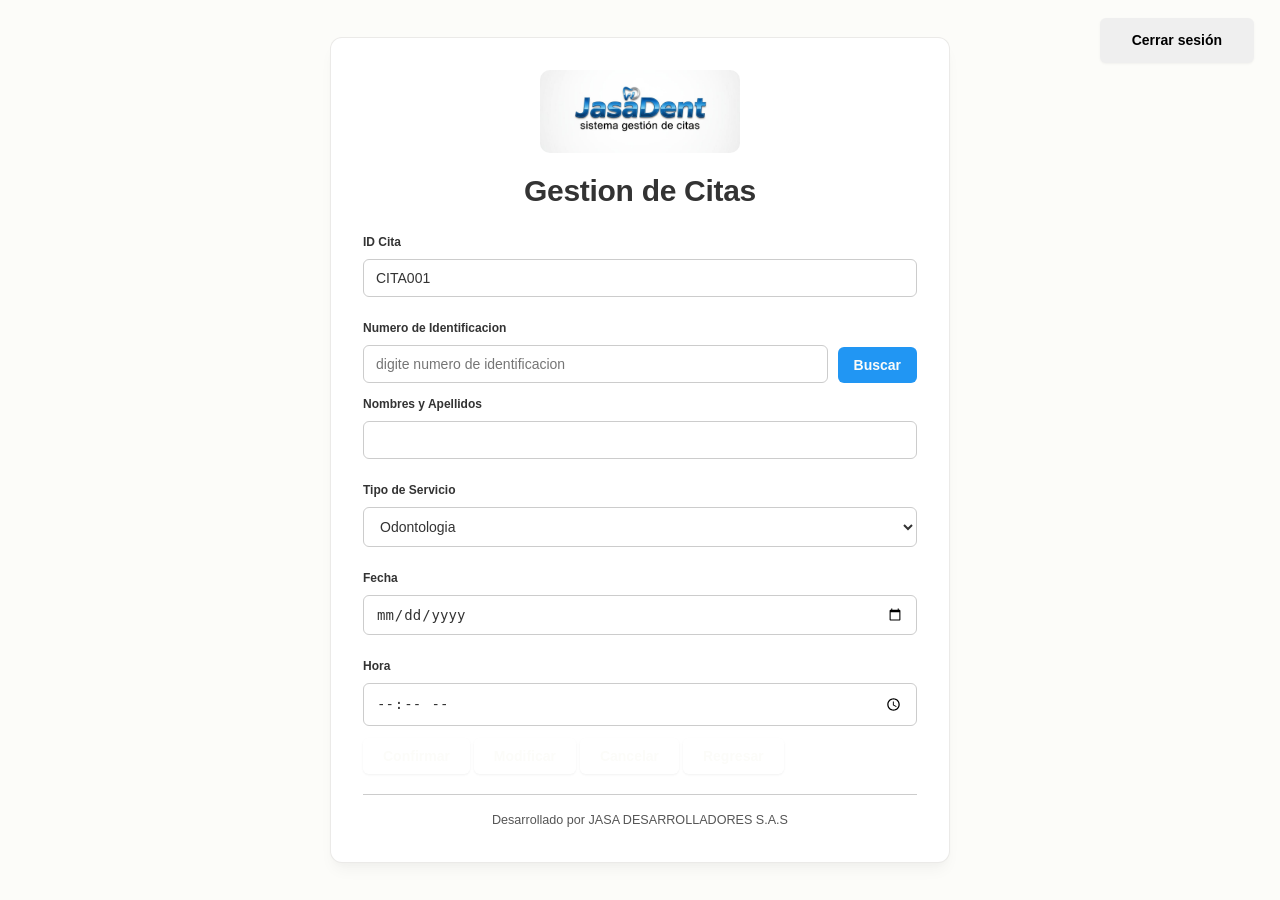
==== commit af5bfb44: "creacion de la tabla usuarios" ====
--- a/citas/citas2.html
+++ b/citas/citas2.html
@@ -40,11 +40,8 @@
        <button class="btn-form" type="button" onclick="regresarAlMenu()"> Regresar</button> 
     </div>
     </form>
-    <div class="enlace-regresar">
-    <a href="menu.html">
-  </div>
     <div class="footer">Desarrollado por JASA DESARROLLADORES S.A.S
 </div>
-<script src="citas2.js"></script>
+<script src="../citas/citas2.js"></script>
 </body>
 </html>
--- a/css/estilos.css
+++ b/css/estilos.css
@@ -44,30 +44,30 @@
   --color-bg-8: rgba(6, 182, 212, 0.08); /* Light cyan */
 
   /* Semantic Color Tokens (Light Mode) */
-  --color-background: var(--color-cream-50);
-  --color-surface: var(--color-cream-100);
-  --color-text: var(--color-slate-900);
-  --color-text-secondary: var(--color-slate-500);
-  --color-primary: var(--color-teal-500);
-  --color-primary-hover: var(--color-teal-600);
-  --color-primary-active: var(--color-teal-700);
+  --color-background: #FCFCF9;
+  --color-surface: #FFFFFD;
+  --color-text: #13343B;
+  --color-text-secondary: #626C71;
+  --color-primary: #21808D;
+  --color-primary-hover: #1D7480;
+  --color-primary-active: #1A6873;
   --color-secondary: rgba(var(--color-brown-600-rgb), 0.12);
   --color-secondary-hover: rgba(var(--color-brown-600-rgb), 0.2);
   --color-secondary-active: rgba(var(--color-brown-600-rgb), 0.25);
   --color-border: rgba(var(--color-brown-600-rgb), 0.2);
-  --color-btn-primary-text: var(--color-cream-50);
+  --color-btn-primary-text: #FCFCF9;
   --color-card-border: rgba(var(--color-brown-600-rgb), 0.12);
   --color-card-border-inner: rgba(var(--color-brown-600-rgb), 0.12);
-  --color-error: var(--color-red-500);
-  --color-success: var(--color-teal-500);
-  --color-warning: var(--color-orange-500);
-  --color-info: var(--color-slate-500);
+  --color-error: #C0152F;
+  --color-success: #21808D;
+  --color-warning: #A84B2F;
+  --color-info: #626C71;
   --color-focus-ring: rgba(var(--color-teal-500-rgb), 0.4);
   --color-select-caret: rgba(var(--color-slate-900-rgb), 0.8);
 
   /* Common style patterns */
   --focus-ring: 0 0 0 3px var(--color-focus-ring);
-  --focus-outline: 2px solid var(--color-primary);
+  --focus-outline: 2px solid #2196F3;
   --status-bg-opacity: 0.15;
   --status-border-opacity: 0.25;
   --select-caret-light: url("data:image/svg+xml,%3Csvg xmlns='http://www.w3.org/2000/svg' width='16' height='16' viewBox='0 0 24 24' fill='none' stroke='%23134252' stroke-width='2' stroke-linecap='round' stroke-linejoin='round'%3E%3Cpolyline points='6 9 12 15 18 9'%3E%3C/polyline%3E%3C/svg%3E");
@@ -164,23 +164,23 @@
     --color-bg-8: rgba(8, 145, 178, 0.15); /* Dark cyan */
 
     /* Semantic Color Tokens (Dark Mode) */
-    --color-background: var(--color-charcoal-700);
-    --color-surface: var(--color-charcoal-800);
-    --color-text: var(--color-gray-200);
+    --color-background: #1F2121;
+    --color-surface: #262828;
+    --color-text: #F5F5F5;
     --color-text-secondary: rgba(var(--color-gray-300-rgb), 0.7);
-    --color-primary: var(--color-teal-300);
-    --color-primary-hover: var(--color-teal-400);
-    --color-primary-active: var(--color-teal-800);
+    --color-primary: #32B8C6;
+    --color-primary-hover: #2DA6B2;
+    --color-primary-active: #2996A1;
     --color-secondary: rgba(var(--color-gray-400-rgb), 0.15);
     --color-secondary-hover: rgba(var(--color-gray-400-rgb), 0.25);
     --color-secondary-active: rgba(var(--color-gray-400-rgb), 0.3);
     --color-border: rgba(var(--color-gray-400-rgb), 0.3);
-    --color-error: var(--color-red-400);
-    --color-success: var(--color-teal-300);
-    --color-warning: var(--color-orange-400);
-    --color-info: var(--color-gray-300);
+    --color-error: #FF5459;
+    --color-success: #32B8C6;
+    --color-warning: #E68161;
+    --color-info: #A7A9A9;
     --color-focus-ring: rgba(var(--color-teal-300-rgb), 0.4);
-    --color-btn-primary-text: var(--color-slate-900);
+    --color-btn-primary-text: #13343B;
     --color-card-border: rgba(var(--color-gray-400-rgb), 0.2);
     --color-card-border-inner: rgba(var(--color-gray-400-rgb), 0.15);
     --shadow-inset-sm: inset 0 1px 0 rgba(255, 255, 255, 0.1),
@@ -191,7 +191,7 @@
 
     /* Common style patterns - updated for dark mode */
     --focus-ring: 0 0 0 3px var(--color-focus-ring);
-    --focus-outline: 2px solid var(--color-primary);
+    --focus-outline: 2px solid #2196F3;
     --status-bg-opacity: 0.15;
     --status-border-opacity: 0.25;
     --select-caret-light: url("data:image/svg+xml,%3Csvg xmlns='http://www.w3.org/2000/svg' width='16' height='16' viewBox='0 0 24 24' fill='none' stroke='%23134252' stroke-width='2' stroke-linecap='round' stroke-linejoin='round'%3E%3Cpolyline points='6 9 12 15 18 9'%3E%3C/polyline%3E%3C/svg%3E");
@@ -224,23 +224,23 @@
   --color-bg-8: rgba(8, 145, 178, 0.15); /* Dark cyan */
 
   /* Semantic Color Tokens (Dark Mode) */
-  --color-background: var(--color-charcoal-700);
-  --color-surface: var(--color-charcoal-800);
-  --color-text: var(--color-gray-200);
+  --color-background: #1F2121;
+  --color-surface: #262828;
+  --color-text: #F5F5F5;
   --color-text-secondary: rgba(var(--color-gray-300-rgb), 0.7);
-  --color-primary: var(--color-teal-300);
-  --color-primary-hover: var(--color-teal-400);
-  --color-primary-active: var(--color-teal-800);
+  --color-primary: #32B8C6;
+  --color-primary-hover: #2DA6B2;
+  --color-primary-active: #2996A1;
   --color-secondary: rgba(var(--color-gray-400-rgb), 0.15);
   --color-secondary-hover: rgba(var(--color-gray-400-rgb), 0.25);
   --color-secondary-active: rgba(var(--color-gray-400-rgb), 0.3);
   --color-border: rgba(var(--color-gray-400-rgb), 0.3);
-  --color-error: var(--color-red-400);
-  --color-success: var(--color-teal-300);
-  --color-warning: var(--color-orange-400);
-  --color-info: var(--color-gray-300);
+  --color-error: #FF5459;
+  --color-success: #32B8C6;
+  --color-warning: #E68161;
+  --color-info: #A7A9A9;
   --color-focus-ring: rgba(var(--color-teal-300-rgb), 0.4);
-  --color-btn-primary-text: var(--color-slate-900);
+  --color-btn-primary-text: #13343B;
   --color-card-border: rgba(var(--color-gray-400-rgb), 0.15);
   --color-card-border-inner: rgba(var(--color-gray-400-rgb), 0.15);
   --shadow-inset-sm: inset 0 1px 0 rgba(255, 255, 255, 0.1),
@@ -250,7 +250,7 @@
 
   /* Common style patterns - updated for dark mode */
   --focus-ring: 0 0 0 3px var(--color-focus-ring);
-  --focus-outline: 2px solid var(--color-primary);
+  --focus-outline: 2px solid #2196F3;
   --status-bg-opacity: 0.15;
   --status-border-opacity: 0.25;
   --select-caret-light: url("data:image/svg+xml,%3Csvg xmlns='http://www.w3.org/2000/svg' width='16' height='16' viewBox='0 0 24 24' fill='none' stroke='%23134252' stroke-width='2' stroke-linecap='round' stroke-linejoin='round'%3E%3Cpolyline points='6 9 12 15 18 9'%3E%3C/polyline%3E%3C/svg%3E");
@@ -270,24 +270,24 @@
   --color-slate-900-rgb: 19, 52, 59;
 
   /* Semantic Color Tokens (Light Mode) */
-  --color-background: var(--color-cream-50);
-  --color-surface: var(--color-cream-100);
-  --color-text: var(--color-slate-900);
-  --color-text-secondary: var(--color-slate-500);
-  --color-primary: var(--color-teal-500);
-  --color-primary-hover: var(--color-teal-600);
-  --color-primary-active: var(--color-teal-700);
+  --color-background: #FCFCF9;
+  --color-surface: #FFFFFD;
+  --color-text: #13343B;
+  --color-text-secondary: #626C71;
+  --color-primary: #21808D;
+  --color-primary-hover: #1D7480;
+  --color-primary-active: #1A6873;
   --color-secondary: rgba(var(--color-brown-600-rgb), 0.12);
   --color-secondary-hover: rgba(var(--color-brown-600-rgb), 0.2);
   --color-secondary-active: rgba(var(--color-brown-600-rgb), 0.25);
   --color-border: rgba(var(--color-brown-600-rgb), 0.2);
-  --color-btn-primary-text: var(--color-cream-50);
+  --color-btn-primary-text: #FCFCF9;
   --color-card-border: rgba(var(--color-brown-600-rgb), 0.12);
   --color-card-border-inner: rgba(var(--color-brown-600-rgb), 0.12);
-  --color-error: var(--color-red-500);
-  --color-success: var(--color-teal-500);
-  --color-warning: var(--color-orange-500);
-  --color-info: var(--color-slate-500);
+  --color-error: #C0152F;
+  --color-success: #21808D;
+  --color-warning: #A84B2F;
+  --color-info: #626C71;
   --color-focus-ring: rgba(var(--color-teal-500-rgb), 0.4);
 
   /* RGB versions for light mode */
@@ -299,10 +299,10 @@
 
 /* Base styles */
 html {
-  font-size: var(--font-size-base);
+  font-size: 14px;
   font-family: var(--font-family-base);
   line-height: var(--line-height-normal);
-  color: var(--color-text);
+  color: #333333;
   background-color: var(--color-background);
   -webkit-font-smoothing: antialiased;
   box-sizing: border-box;
@@ -331,7 +331,7 @@
   margin: 0;
   font-weight: var(--font-weight-semibold);
   line-height: var(--line-height-tight);
-  color: var(--color-text);
+  color: #333333;
   letter-spacing: var(--letter-spacing-tight);
 }
 
@@ -348,18 +348,18 @@
   font-size: var(--font-size-xl);
 }
 h5 {
-  font-size: var(--font-size-lg);
+  font-size: 18px;
 }
 h6 {
   font-size: var(--font-size-md);
 }
 
 p {
-  margin: 0 0 var(--space-16) 0;
+  margin: 0 0 16px 0;
 }
 
 a {
-  color: var(--color-primary);
+  color: #2196F3;
   text-decoration: none;
   transition: color var(--duration-fast) var(--ease-standard);
 }
@@ -371,20 +371,20 @@
 code,
 pre {
   font-family: var(--font-family-mono);
-  font-size: calc(var(--font-size-base) * 0.95);
+  font-size: calc(14px * 0.95);
   background-color: var(--color-secondary);
   border-radius: var(--radius-sm);
 }
 
 code {
-  padding: var(--space-1) var(--space-4);
+  padding: var(--space-1) 4px;
 }
 
 pre {
-  padding: var(--space-16);
-  margin: var(--space-16) 0;
+  padding: 16px;
+  margin: 16px 0;
   overflow: auto;
-  border: 1px solid var(--color-border);
+  border: 1px solid #CCCCCC;
 }
 
 pre code {
@@ -397,9 +397,9 @@
   display: inline-flex;
   align-items: center;
   justify-content: center;
-  padding: var(--space-8) var(--space-16);
-  border-radius: var(--radius-base);
-  font-size: var(--font-size-base);
+  padding: 8px 16px;
+  border-radius: 6px;
+  font-size: 14px;
   font-weight: 500;
   line-height: 1.5;
   cursor: pointer;
@@ -411,11 +411,11 @@
 
 .btn:focus-visible {
   outline: none;
-  box-shadow: var(--focus-ring);
+  box-shadow: 0 0 5px #2196F3;
 }
 
 .btn--primary {
-  background: var(--color-primary);
+  background: #2196F3;
   color: var(--color-btn-primary-text);
 }
 
@@ -429,7 +429,7 @@
 
 .btn--secondary {
   background: var(--color-secondary);
-  color: var(--color-text);
+  color: #333333;
 }
 
 .btn--secondary:hover {
@@ -442,8 +442,8 @@
 
 .btn--outline {
   background: transparent;
-  border: 1px solid var(--color-border);
-  color: var(--color-text);
+  border: 1px solid #CCCCCC;
+  color: #333333;
 }
 
 .btn--outline:hover {
@@ -451,14 +451,14 @@
 }
 
 .btn--sm {
-  padding: var(--space-4) var(--space-12);
-  font-size: var(--font-size-sm);
+  padding: 4px 12px;
+  font-size: 12px;
   border-radius: var(--radius-sm);
 }
 
 .btn--lg {
-  padding: var(--space-10) var(--space-20);
-  font-size: var(--font-size-lg);
+  padding: 10px 20px;
+  font-size: 18px;
   border-radius: var(--radius-md);
 }
 
@@ -475,32 +475,32 @@
 .form-control {
   display: block;
   width: 100%;
-  padding: var(--space-8) var(--space-12);
+  padding: 8px 12px;
   font-size: var(--font-size-md);
   line-height: 1.5;
-  color: var(--color-text);
-  background-color: var(--color-surface);
-  border: 1px solid var(--color-border);
-  border-radius: var(--radius-base);
+  color: #333333;
+  background-color: #FFFFFF;
+  border: 1px solid #CCCCCC;
+  border-radius: 6px;
   transition: border-color var(--duration-fast) var(--ease-standard),
     box-shadow var(--duration-fast) var(--ease-standard);
 }
 
 textarea.form-control {
   font-family: var(--font-family-base);
-  font-size: var(--font-size-base);
+  font-size: 14px;
 }
 
 select.form-control {
-  padding: var(--space-8) var(--space-12);
+  padding: 8px 12px;
   -webkit-appearance: none;
   -moz-appearance: none;
   appearance: none;
   background-image: var(--select-caret-light);
   background-repeat: no-repeat;
-  background-position: right var(--space-12) center;
+  background-position: right 12px center;
   background-size: 16px;
-  padding-right: var(--space-32);
+  padding-right: 32px;
 }
 
 /* Add a dark mode specific caret */
@@ -520,24 +520,24 @@
 }
 
 .form-control:focus {
-  border-color: var(--color-primary);
+  border-color: #2196F3;
   outline: var(--focus-outline);
 }
 
 .form-label {
   display: block;
-  margin-bottom: var(--space-8);
+  margin-bottom: 8px;
   font-weight: var(--font-weight-medium);
-  font-size: var(--font-size-sm);
+  font-size: 12px;
 }
 
 .form-group {
-  margin-bottom: var(--space-16);
+  margin-bottom: 16px;
 }
 
 /* Card component */
 .card {
-  background-color: var(--color-surface);
+  background-color: #FFFFFF;
   border-radius: var(--radius-lg);
   border: 1px solid var(--color-card-border);
   box-shadow: var(--shadow-sm);
@@ -550,12 +550,12 @@
 }
 
 .card__body {
-  padding: var(--space-16);
+  padding: 16px;
 }
 
 .card__header,
 .card__footer {
-  padding: var(--space-16);
+  padding: 16px;
   border-bottom: 1px solid var(--color-card-border-inner);
 }
 
@@ -563,10 +563,10 @@
 .status {
   display: inline-flex;
   align-items: center;
-  padding: var(--space-6) var(--space-12);
+  padding: 6px 12px;
   border-radius: var(--radius-full);
   font-weight: var(--font-weight-medium);
-  font-size: var(--font-size-sm);
+  font-size: 12px;
 }
 
 .status--success {
@@ -614,8 +614,8 @@
   width: 100%;
   margin-right: auto;
   margin-left: auto;
-  padding-right: var(--space-16);
-  padding-left: var(--space-16);
+  padding-right: 16px;
+  padding-left: 16px;
 }
 
 @media (min-width: 640px) {
@@ -656,51 +656,51 @@
   justify-content: space-between;
 }
 .gap-4 {
-  gap: var(--space-4);
+  gap: 4px;
 }
 .gap-8 {
-  gap: var(--space-8);
+  gap: 8px;
 }
 .gap-16 {
-  gap: var(--space-16);
+  gap: 16px;
 }
 
 .m-0 {
   margin: 0;
 }
 .mt-8 {
-  margin-top: var(--space-8);
+  margin-top: 8px;
 }
 .mb-8 {
-  margin-bottom: var(--space-8);
+  margin-bottom: 8px;
 }
 .mx-8 {
-  margin-left: var(--space-8);
-  margin-right: var(--space-8);
+  margin-left: 8px;
+  margin-right: 8px;
 }
 .my-8 {
-  margin-top: var(--space-8);
-  margin-bottom: var(--space-8);
+  margin-top: 8px;
+  margin-bottom: 8px;
 }
 
 .p-0 {
   padding: 0;
 }
 .py-8 {
-  padding-top: var(--space-8);
-  padding-bottom: var(--space-8);
+  padding-top: 8px;
+  padding-bottom: 8px;
 }
 .px-8 {
-  padding-left: var(--space-8);
-  padding-right: var(--space-8);
+  padding-left: 8px;
+  padding-right: 8px;
 }
 .py-16 {
-  padding-top: var(--space-16);
-  padding-bottom: var(--space-16);
+  padding-top: 16px;
+  padding-bottom: 16px;
 }
 .px-16 {
-  padding-left: var(--space-16);
-  padding-right: var(--space-16);
+  padding-left: 16px;
+  padding-right: 16px;
 }
 
 .block {
@@ -764,8 +764,8 @@
     min-height: 100vh;
     margin: 0;
     padding: 0;
-    color: var(--color-text);
-    font-size: var(--font-size-base);
+    color: #333333;
+    font-size: 14px;
     line-height: var(--line-height-normal);
 }
 
@@ -779,9 +779,9 @@
    ========================================== */
 
 .footer {
-    margin-top: var(--space-20);
-    padding-top: var(--space-16);
-    border-top: 1px solid var(--color-border);
+    margin-top: 20px;
+    padding-top: 16px;
+    border-top: 1px solid #CCCCCC;
     font-size: var(--font-size-xs);
     color: var(--color-text-secondary);
     text-align: center;
@@ -793,7 +793,7 @@
 
 .logo {
     text-align: center;
-    margin-bottom: var(--space-20);
+    margin-bottom: 20px;
 }
 
 .logo img {
@@ -807,11 +807,11 @@
    ========================================== */
 
 .btn {
-    padding: var(--space-12) var(--space-32);
+    padding: 12px 32px;
     border: none;
-    border-radius: var(--radius-base);
+    border-radius: 6px;
     font-weight: var(--font-weight-semibold);
-    font-size: var(--font-size-base);
+    font-size: 14px;
     cursor: pointer;
     transition: all var(--duration-normal) var(--ease-standard);
     box-shadow: var(--shadow-sm);
@@ -826,7 +826,7 @@
 }
 
 .btn-primary {
-    background: var(--color-primary);
+    background: #2196F3;
     color: var(--color-btn-primary-text);
 }
 
@@ -836,7 +836,7 @@
 
 .btn-secondary {
     background: var(--color-secondary);
-    color: var(--color-text);
+    color: #333333;
 }
 
 .btn-secondary:hover {
@@ -875,37 +875,37 @@
    ========================================== */
 
 .form-group {
-    margin-bottom: var(--space-16);
+    margin-bottom: 16px;
 }
 
 .form-group label {
     display: block;
     font-weight: var(--font-weight-medium);
-    margin-bottom: var(--space-8);
-    color: var(--color-text);
-    font-size: var(--font-size-sm);
+    margin-bottom: 8px;
+    color: #333333;
+    font-size: 12px;
 }
 
 .form-group input,
 .form-group select,
 .form-group textarea {
     width: 100%;
-    padding: var(--space-8) var(--space-12);
-    border: 1px solid var(--color-border);
-    border-radius: var(--radius-base);
-    font-size: var(--font-size-base);
+    padding: 8px 12px;
+    border: 1px solid #CCCCCC;
+    border-radius: 6px;
+    font-size: 14px;
     transition: border-color var(--duration-fast) var(--ease-standard);
     font-family: var(--font-family-base);
-    background-color: var(--color-surface);
-    color: var(--color-text);
+    background-color: #FFFFFF;
+    color: #333333;
 }
 
 .form-group input:focus,
 .form-group select:focus,
 .form-group textarea:focus {
     outline: none;
-    border-color: var(--color-primary);
-    box-shadow: var(--focus-ring);
+    border-color: #2196F3;
+    box-shadow: 0 0 5px #2196F3;
 }
 
 /* ==========================================
@@ -913,13 +913,13 @@
    ========================================== */
 
 .container-main {
-    background: var(--color-surface);
-    padding: var(--space-32);
+    background: #FFFFFF;
+    padding: 32px;
     border-radius: var(--radius-lg);
     box-shadow: var(--shadow-lg);
     width: 100%;
     max-width: 650px;
-    margin: var(--space-20) auto;
+    margin: 20px auto;
 }
 
 /* ==========================================
@@ -927,8 +927,8 @@
    ========================================== */
 
 .header {
-    background: linear-gradient(135deg, var(--color-slate-900) 0%, var(--color-primary) 100%);
-    padding: var(--space-24) var(--space-32);
+    background: linear-gradient(135deg, #13343B 0%, #2196F3 100%);
+    padding: 24px 32px;
     color: var(--color-btn-primary-text);
     border-radius: var(--radius-lg) var(--radius-lg) 0 0;
 }
@@ -947,13 +947,13 @@
     text-align: center;
 }
 
-.mb-1 { margin-bottom: var(--space-10); }
-.mb-2 { margin-bottom: var(--space-20); }
-.mb-3 { margin-bottom: var(--space-32); }
-
-.mt-1 { margin-top: var(--space-10); }
-.mt-2 { margin-top: var(--space-20); }
-.mt-3 { margin-top: var(--space-32); }
+.mb-1 { margin-bottom: 10px; }
+.mb-2 { margin-bottom: 20px; }
+.mb-3 { margin-bottom: 32px; }
+
+.mt-1 { margin-top: 10px; }
+.mt-2 { margin-top: 20px; }
+.mt-3 { margin-top: 32px; }
 
 /* ==========================================
    CSS PARA LA PANTALLA INDEX (LOGIN)
@@ -965,14 +965,14 @@
     flex-direction: column;
     justify-content: center;
     align-items: center;
-    background: radial-gradient(circle at 50% 30%, var(--color-surface) 60%, var(--color-background) 100%);
+    background: radial-gradient(circle at 50% 30%, #FFFFFF 60%, var(--color-background) 100%);
 }
 
 .header-logo {
     display: flex;
     flex-direction: column;
     align-items: center;
-    margin-bottom: var(--space-20);
+    margin-bottom: 20px;
 }
 
 .header-logo img {
@@ -990,8 +990,8 @@
 }
 
 .login-form {
-    background: var(--color-surface);
-    padding: var(--space-32);
+    background: #FFFFFF;
+    padding: 32px;
     border-radius: var(--radius-lg);
     box-shadow: var(--shadow-lg);
     display: flex;
@@ -1003,50 +1003,50 @@
 
 .login-form h2 {
     text-align: center;
-    color: var(--color-primary);
-    margin-bottom: var(--space-24);
+    color: #2196F3;
+    margin-bottom: 24px;
     font-size: var(--font-size-xl);
     font-weight: var(--font-weight-semibold);
 }
 
 .login-form label {
     align-self: flex-start;
-    margin-bottom: var(--space-8);
+    margin-bottom: 8px;
     font-weight: var(--font-weight-medium);
-    color: var(--color-primary);
-    font-size: var(--font-size-sm);
+    color: #2196F3;
+    font-size: 12px;
 }
 
 .login-form input {
     width: 100%;
-    margin-bottom: var(--space-16);
-    padding: var(--space-12);
-    font-size: var(--font-size-base);
-    border: 1px solid var(--color-border);
-    border-radius: var(--radius-base);
+    margin-bottom: 16px;
+    padding: 12px;
+    font-size: 14px;
+    border: 1px solid #CCCCCC;
+    border-radius: 6px;
     transition: border var(--duration-fast) var(--ease-standard);
     outline: none;
-    background: var(--color-surface);
-    color: var(--color-text);
+    background: #FFFFFF;
+    color: #333333;
 }
 
 .login-form input:focus {
-    border-color: var(--color-primary);
-    box-shadow: var(--focus-ring);
+    border-color: #2196F3;
+    box-shadow: 0 0 5px #2196F3;
 }
 
 .login-form button {
-    padding: var(--space-12);
+    padding: 12px;
     width: 100%;
-    background: var(--color-primary);
+    background: #2196F3;
     color: var(--color-btn-primary-text);
     border: none;
-    border-radius: var(--radius-base);
-    font-size: var(--font-size-lg);
+    border-radius: 6px;
+    font-size: 18px;
     font-weight: var(--font-weight-semibold);
     cursor: pointer;
     transition: all var(--duration-fast) var(--ease-standard);
-    margin-top: var(--space-8);
+    margin-top: 8px;
     box-shadow: var(--shadow-sm);
 }
 
@@ -1069,8 +1069,8 @@
 }
 
 .menu-container {
-    background: var(--color-surface);
-    padding: var(--space-32);
+    background: #FFFFFF;
+    padding: 32px;
     border-radius: var(--radius-lg);
     box-shadow: var(--shadow-lg);
     text-align: center;
@@ -1080,8 +1080,8 @@
 }
 
 .menu-container h2 {
-    margin-bottom: var(--space-24);
-    color: var(--color-text);
+    margin-bottom: 24px;
+    color: #333333;
     font-size: var(--font-size-2xl);
     font-weight: var(--font-weight-semibold);
 }
@@ -1089,16 +1089,16 @@
 .menu-btn {
     display: block;
     width: 90%;
-    padding: var(--space-16) 0;
-    margin: var(--space-12) auto;
+    padding: 16px 0;
+    margin: 12px auto;
     border: none;
-    border-radius: var(--radius-base);
-    font-size: var(--font-size-lg);
+    border-radius: 6px;
+    font-size: 18px;
     font-weight: var(--font-weight-semibold);
     cursor: pointer;
     transition: all var(--duration-normal) var(--ease-standard);
     box-shadow: var(--shadow-sm);
-    color: var(--color-text);
+    color: #333333;
     text-decoration: none;
 }
 
@@ -1107,6 +1107,7 @@
 .btn-pink { background: var(--color-bg-7); }
 .btn-blue { background: var(--color-bg-1); }
 .btn-green { background: var(--color-bg-3); }
+.btn-purple { background: var(--color-bg-5); }
 
 .menu-btn:hover {
     box-shadow: var(--shadow-md);
@@ -1123,12 +1124,12 @@
     align-items: center;
     justify-content: center;
     min-height: 100vh;
-    padding: var(--space-20) 0;
+    padding: 20px 0;
 }
 
 .pacientes-container {
-    background: var(--color-surface);
-    padding: var(--space-32);
+    background: #FFFFFF;
+    padding: 32px;
     border-radius: var(--radius-lg);
     box-shadow: var(--shadow-lg);
     width: 650px;
@@ -1140,8 +1141,8 @@
     display: flex;
     align-items: center;
     justify-content: center;
-    gap: var(--space-24);
-    margin-bottom: var(--space-32);
+    gap: 24px;
+    margin-bottom: 32px;
 }
 
 .logo-gestion {
@@ -1152,7 +1153,7 @@
 .gestion-titulo {
     font-weight: 900;
     font-size: 2.2em;
-    color: var(--color-primary);
+    color: #2196F3;
     margin: 0;
     letter-spacing:-0.5px;
 }
@@ -1160,8 +1161,8 @@
 .fila-pacientes {
     display: flex;
     align-items: center;
-    gap: var(--space-16);
-    margin-bottom: var(--space-16);
+    gap: 16px;
+    margin-bottom: 16px;
 }
 
 .logo-pacientes {
@@ -1169,59 +1170,59 @@
 }
 
 .select-pacientes {
-    font-size: var(--font-size-lg);
-    padding: var(--space-8) var(--space-12);
-    border-radius: var(--radius-base);
-    border: 1px solid var(--color-border);
+    font-size: 18px;
+    padding: 8px 12px;
+    border-radius: 6px;
+    border: 1px solid #CCCCCC;
     flex: 1;
-    background-color: var(--color-surface);
-    color: var(--color-text);
+    background-color: #FFFFFF;
+    color: #333333;
 }
 
 .form-table {
     width: 100%;
-    margin-bottom: var(--space-16);
+    margin-bottom: 16px;
 }
 
 .form-table td {
-    padding: var(--space-8);
+    padding: 8px;
     vertical-align: middle;
 }
 
 .form-table input,
 .form-table select {
-    padding: var(--space-8) var(--space-10);
-    border-radius: var(--radius-base);
-    border: 1px solid var(--color-border);
-    font-size: var(--font-size-base);
+    padding: 8px 10px;
+    border-radius: 6px;
+    border: 1px solid #CCCCCC;
+    font-size: 14px;
     width: 100%;
-    background-color: var(--color-surface);
-    color: var(--color-text);
+    background-color: #FFFFFF;
+    color: #333333;
 }
 
 .form-table input:focus,
 .form-table select:focus {
     outline: none;
-    border-color: var(--color-primary);
-    box-shadow: var(--focus-ring);
+    border-color: #2196F3;
+    box-shadow: 0 0 5px #2196F3;
 }
 
 .btn-row {
     text-align: center;
-    margin-top: var(--space-20);
-    display: flex;
-    gap: var(--space-10);
+    margin-top: 20px;
+    display: flex;
+    gap: 10px;
     justify-content: center;
     flex-wrap: wrap;
 }
 
 .btn-form {
-    background: var(--color-primary);
+    background: var(--color-green-400);
     color: var(--color-btn-primary-text);
-    padding: var(--space-10) var(--space-20);
+    padding: 10px 20px;
     border: none;
-    border-radius: var(--radius-base);
-    font-size: var(--font-size-base);
+    border-radius: 6px;
+    font-size: 14px;
     font-weight: var(--font-weight-semibold);
     cursor: pointer;
     box-shadow: var(--shadow-sm);
@@ -1252,12 +1253,12 @@
     align-items: center;
     justify-content: center;
     min-height: 100vh;
-    padding: var(--space-20) 0;
+    padding: 20px 0;
 }
 
 .especialista-container {
-    background: var(--color-surface);
-    padding: var(--space-32);
+    background: #FFFFFF;
+    padding: 32px;
     border-radius: var(--radius-lg);
     box-shadow: var(--shadow-lg);
     width: 650px;
@@ -1268,8 +1269,8 @@
 .fila-especialidad {
     display: flex;
     align-items: center;
-    gap: var(--space-16);
-    margin-bottom: var(--space-16);
+    gap: 16px;
+    margin-bottom: 16px;
 }
 
 .logo-especialidad {
@@ -1277,13 +1278,13 @@
 }
 
 .select-especialidad {
-    font-size: var(--font-size-lg);
-    padding: var(--space-8) var(--space-12);
-    border-radius: var(--radius-base);
-    border: 1px solid var(--color-border);
+    font-size: 18px;
+    padding: 8px 12px;
+    border-radius: 6px;
+    border: 1px solid #CCCCCC;
     flex: 1;
-    background-color: var(--color-surface);
-    color: var(--color-text);
+    background-color: #FFFFFF;
+    color: #333333;
 }
 
 /* ==========================================
@@ -1364,12 +1365,12 @@
     align-items: center;
     justify-content: center;
     min-height: 100vh;
-    padding: var(--space-20) 0;
+    padding: 20px 0;
 }
 
 .citas-container {
-    background: var(--color-surface);
-    padding: var(--space-32);
+    background: #FFFFFF;
+    padding: 32px;
     border-radius: var(--radius-lg);
     box-shadow: var(--shadow-lg);
     width: 620px;
@@ -1380,7 +1381,7 @@
 .logo-citas {
     display: flex;
     justify-content: center;
-    margin-bottom: var(--space-20);
+    margin-bottom: 20px;
 }
 
 .logo-citas img {
@@ -1391,45 +1392,45 @@
 .titulo-citas {
     font-size: var(--font-size-2xl);
     font-weight: var(--font-weight-bold);
-    color: var(--color-primary);
+    color: #2196F3;
     text-align: center;
-    margin: var(--space-16) 0 var(--space-24) 0;
+    margin: 16px 0 24px 0;
     letter-spacing: var(--letter-spacing-tight);
 }
 
 .form-citas label {
     font-weight: var(--font-weight-semibold);
     display: block;
-    margin-bottom: var(--space-8);
-    margin-top: var(--space-10);
-    color: var(--color-text);
-    font-size: var(--font-size-sm);
+    margin-bottom: 8px;
+    margin-top: 10px;
+    color: #333333;
+    font-size: 12px;
 }
 
 .form-citas input,
 .form-citas select {
-    padding: var(--space-10) var(--space-12);
-    border: 1px solid var(--color-border);
-    border-radius: var(--radius-base);
+    padding: 10px 12px;
+    border: 1px solid #CCCCCC;
+    border-radius: 6px;
     width: 100%;
-    margin-bottom: var(--space-12);
-    font-size: var(--font-size-base);
+    margin-bottom: 12px;
+    font-size: 14px;
     box-sizing: border-box;
-    background-color: var(--color-surface);
-    color: var(--color-text);
+    background-color: #FFFFFF;
+    color: #333333;
 }
 
 .form-citas input:focus,
 .form-citas select:focus {
     outline: none;
-    border-color: var(--color-primary);
-    box-shadow: var(--focus-ring);
+    border-color: #2196F3;
+    box-shadow: 0 0 5px #2196F3;
 }
 
 .id-buscar-row {
     display: flex;
-    gap: var(--space-10);
-    margin-bottom: var(--space-12);
+    gap: 10px;
+    margin-bottom: 12px;
     align-items: flex-end;
 }
 
@@ -1439,12 +1440,12 @@
 }
 
 .btn-buscar {
-    padding: var(--space-10) var(--space-16);
-    background: var(--color-primary);
+    padding: 10px 16px;
+    background: #2196F3;
     color: var(--color-btn-primary-text);
     border: none;
-    border-radius: var(--radius-base);
-    font-size: var(--font-size-base);
+    border-radius: 6px;
+    font-size: 14px;
     font-weight: var(--font-weight-semibold);
     cursor: pointer;
     transition: all var(--duration-normal) var(--ease-standard);
@@ -1457,17 +1458,17 @@
 
 .botones-cita {
     display: flex;
-    gap: var(--space-10);
+    gap: 10px;
     justify-content: center;
-    margin-top: var(--space-20);
+    margin-top: 20px;
     flex-wrap: wrap;
 }
 
 .btn-cita {
-    padding: var(--space-10) var(--space-20);
+    padding: 10px 20px;
     border: none;
-    border-radius: var(--radius-base);
-    font-size: var(--font-size-base);
+    border-radius: 6px;
+    font-size: 14px;
     font-weight: var(--font-weight-semibold);
     cursor: pointer;
     box-shadow: var(--shadow-sm);
@@ -1476,7 +1477,7 @@
 }
 
 .btn-confirmar {
-    background: var(--color-primary);
+    background: #2196F3;
 }
 
 .btn-confirmar:hover {
@@ -1508,19 +1509,19 @@
 .enlace-regresar {
     display: flex;
     justify-content: flex-end;
-    margin-top: var(--space-20);
+    margin-top: 20px;
 }
 
 .enlace-regresar a {
     display: flex;
     align-items: center;
-    gap: var(--space-6);
-    padding: var(--space-8) var(--space-16);
+    gap: 6px;
+    padding: 8px 16px;
     background: var(--color-secondary);
-    border-radius: var(--radius-base);
-    color: var(--color-text);
+    border-radius: 6px;
+    color: #333333;
     text-decoration: none;
-    font-size: var(--font-size-sm);
+    font-size: 12px;
     transition: background var(--duration-normal) var(--ease-standard);
 }
 
@@ -1535,7 +1536,7 @@
 body.historia-page {
     background: var(--color-background);
     margin: 0;
-    padding: var(--space-20);
+    padding: 20px;
     min-height: 100vh;
     display: flex;
     justify-content: center;
@@ -1543,7 +1544,7 @@
 }
 
 .container {
-    background: var(--color-surface);
+    background: #FFFFFF;
     border-radius: var(--radius-lg);
     box-shadow: var(--shadow-lg);
     max-width: 1000px;
@@ -1562,12 +1563,12 @@
 .header-left {
     display: flex;
     align-items: center;
-    gap: var(--space-20);
+    gap: 20px;
 }
 
 .logo-container {
-    background: var(--color-surface);
-    padding: var(--space-8) var(--space-16);
+    background: #FFFFFF;
+    padding: 8px 16px;
     border-radius: var(--radius-md);
     display: flex;
     align-items: center;
@@ -1586,8 +1587,8 @@
 }
 
 .title-section p {
-    margin: var(--space-8) 0 0 0;
-    font-size: var(--font-size-sm);
+    margin: 8px 0 0 0;
+    font-size: 12px;
     opacity: 0.9;
 }
 
@@ -1595,8 +1596,8 @@
     background: rgba(255, 255, 255, 0.2);
     color: var(--color-btn-primary-text);
     border: none;
-    padding: var(--space-10) var(--space-20);
-    border-radius: var(--radius-base);
+    padding: 10px 20px;
+    border-radius: 6px;
     cursor: pointer;
     font-weight: var(--font-weight-semibold);
     transition: all var(--duration-normal) var(--ease-standard);
@@ -1617,33 +1618,33 @@
 
 .search-box {
     display: flex;
-    gap: var(--space-10);
+    gap: 10px;
     align-items: center;
     flex: 1;
 }
 
 .search-box input {
     flex: 1;
-    padding: var(--space-10) var(--space-16);
-    border: 2px solid var(--color-border);
-    border-radius: var(--radius-base);
-    font-size: var(--font-size-sm);
-    background-color: var(--color-surface);
-    color: var(--color-text);
+    padding: 10px 16px;
+    border: 2px solid #CCCCCC;
+    border-radius: 6px;
+    font-size: 12px;
+    background-color: #FFFFFF;
+    color: #333333;
 }
 
 .search-box input:focus {
     outline: none;
-    border-color: var(--color-primary);
-    box-shadow: var(--focus-ring);
+    border-color: #2196F3;
+    box-shadow: 0 0 5px #2196F3;
 }
 
 .btn-search {
-    background: var(--color-primary);
+    background: #2196F3;
     color: var(--color-btn-primary-text);
     border: none;
-    padding: var(--space-10) var(--space-24);
-    border-radius: var(--radius-base);
+    padding: 10px 24px;
+    border-radius: 6px;
     cursor: pointer;
     font-weight: var(--font-weight-semibold);
     transition: background var(--duration-normal) var(--ease-standard);
@@ -1654,50 +1655,50 @@
 }
 
 .patient-name {
-    font-size: var(--font-size-lg);
+    font-size: 18px;
     font-weight: var(--font-weight-semibold);
-    color: var(--color-text);
+    color: #333333;
 }
 
 .tabs {
     display: flex;
-    background: var(--color-surface);
-    border-bottom: 2px solid var(--color-border);
-    padding: 0 var(--space-32);
-    gap: var(--space-8);
+    background: #FFFFFF;
+    border-bottom: 2px solid #CCCCCC;
+    padding: 0 32px;
+    gap: 8px;
 }
 
 .tab {
-    padding: var(--space-16) var(--space-24);
+    padding: 16px 24px;
     cursor: pointer;
     border: none;
     background: transparent;
     color: var(--color-text-secondary);
     font-weight: var(--font-weight-semibold);
-    font-size: var(--font-size-sm);
+    font-size: 12px;
     border-bottom: 3px solid transparent;
     transition: all var(--duration-normal) var(--ease-standard);
 }
 
 .tab:hover {
-    color: var(--color-primary);
+    color: #2196F3;
     background: var(--color-secondary);
 }
 
 .tab.active {
-    color: var(--color-primary);
-    border-bottom-color: var(--color-primary);
+    color: #2196F3;
+    border-bottom-color: #2196F3;
 }
 
 .content {
-    padding: var(--space-32);
+    padding: 32px;
     min-height: 400px;
 }
 
 .form-grid {
     display: grid;
     grid-template-columns: repeat(2, 1fr);
-    gap: var(--space-20);
+    gap: 20px;
 }
 
 .form-group {
@@ -1711,29 +1712,29 @@
 
 .form-group label {
     font-weight: var(--font-weight-semibold);
-    margin-bottom: var(--space-8);
-    color: var(--color-text);
-    font-size: var(--font-size-sm);
+    margin-bottom: 8px;
+    color: #333333;
+    font-size: 12px;
 }
 
 .form-group input,
 .form-group select,
 .form-group textarea {
-    padding: var(--space-10) var(--space-12);
-    border: 2px solid var(--color-border);
-    border-radius: var(--radius-base);
-    font-size: var(--font-size-sm);
+    padding: 10px 12px;
+    border: 2px solid #CCCCCC;
+    border-radius: 6px;
+    font-size: 12px;
     transition: border-color var(--duration-fast) var(--ease-standard);
-    background-color: var(--color-surface);
-    color: var(--color-text);
+    background-color: #FFFFFF;
+    color: #333333;
 }
 
 .form-group input:focus,
 .form-group select:focus,
 .form-group textarea:focus {
     outline: none;
-    border-color: var(--color-primary);
-    box-shadow: var(--focus-ring);
+    border-color: #2196F3;
+    box-shadow: 0 0 5px #2196F3;
 }
 
 .form-group textarea {
@@ -1763,15 +1764,15 @@
 
 .actions {
     display: flex;
-    gap: var(--space-16);
+    gap: 16px;
     justify-content: center;
-    margin-top: var(--space-32);
-    padding-top: var(--space-20);
-    border-top: 2px solid var(--color-border);
+    margin-top: 32px;
+    padding-top: 20px;
+    border-top: 2px solid #CCCCCC;
 }
 
 .btn-primary {
-    background: var(--color-primary);
+    background: #2196F3;
     color: var(--color-btn-primary-text);
 }
 
@@ -1783,7 +1784,7 @@
 
 .btn-secondary {
     background: var(--color-secondary);
-    color: var(--color-text);
+    color: #333333;
 }
 
 .btn-secondary:hover {
@@ -1805,12 +1806,12 @@
 
 @media (max-width: 480px) {
     .container-main {
-        padding: var(--space-16);
-        margin: var(--space-10) auto;
+        padding: 16px;
+        margin: 10px auto;
     }
     
     .header {
-        padding: var(--space-16);
+        padding: 16px;
     }
     
     .header h1 {
@@ -1819,7 +1820,7 @@
     
     .login-form {
         min-width: 95vw;
-        padding: var(--space-20);
+        padding: 20px;
     }
     
     .header-logo img {
@@ -1828,24 +1829,24 @@
     
     .menu-container {
         width: 95vw;
-        padding: var(--space-20);
+        padding: 20px;
     }
     
     .menu-btn {
         width: 100%;
-        font-size: var(--font-size-base);
-        padding: var(--space-10) 0;
+        font-size: 14px;
+        padding: 10px 0;
     }
     
     .pacientes-container,
     .especialista-container {
         width: 95vw;
-        padding: var(--space-16);
+        padding: 16px;
     }
     
     .titulo-encabezado {
         flex-direction: column;
-        gap: var(--space-16);
+        gap: 16px;
     }
     
     .gestion-titulo {
@@ -1854,7 +1855,7 @@
     
     .citas-container {
         width: 95vw;
-        padding: var(--space-16);
+        padding: 16px;
     }
     
     .titulo-citas {
@@ -1882,12 +1883,12 @@
     .pacientes-container,
     .especialista-container {
         width: 95vw;
-        padding: var(--space-20);
+        padding: 20px;
     }
     
     .titulo-encabezado {
         flex-direction: column;
-        gap: var(--space-16);
+        gap: 16px;
     }
     
     .gestion-titulo {
@@ -1904,7 +1905,7 @@
     
     .consultorio-container {
         width: 95vw;
-        padding: var(--space-20);
+        padding: 20px;
     }
     
     .botones-contenedor {
@@ -1921,7 +1922,7 @@
 @media (max-width: 650px) {
     .citas-container {
         width: 95vw;
-        padding: var(--space-20);
+        padding: 20px;
     }
     
     .titulo-citas {
@@ -1940,13 +1941,13 @@
 @media (max-width: 600px) {
     .menu-container {
         width: 95vw;
-        padding: var(--space-24) var(--space-20);
+        padding: 24px 20px;
     }
     
     .menu-btn {
         width: 95%;
-        font-size: var(--font-size-base);
-        padding: var(--space-12) 0;
+        font-size: 14px;
+        padding: 12px 0;
     }
 }
 
@@ -1957,29 +1958,29 @@
     
     .login-form {
         min-width: 92vw;
-        padding: var(--space-20);
+        padding: 20px;
     }
 }
 
 @media (max-width: 768px) {
     .header {
         flex-direction: column;
-        gap: var(--space-16);
-        padding: var(--space-20);
+        gap: 16px;
+        padding: 20px;
     }
     
     .patient-info {
         flex-direction: column;
-        padding: var(--space-20);
+        padding: 20px;
     }
     
     .tabs {
-        padding: 0 var(--space-20);
+        padding: 0 20px;
         overflow-x: auto;
     }
     
     .content {
-        padding: var(--space-20);
+        padding: 20px;
     }
     
     .form-grid {
@@ -1991,7 +1992,7 @@
     }
     
     .container {
-        margin: var(--space-10);
+        margin: 10px;
     }
 }
 
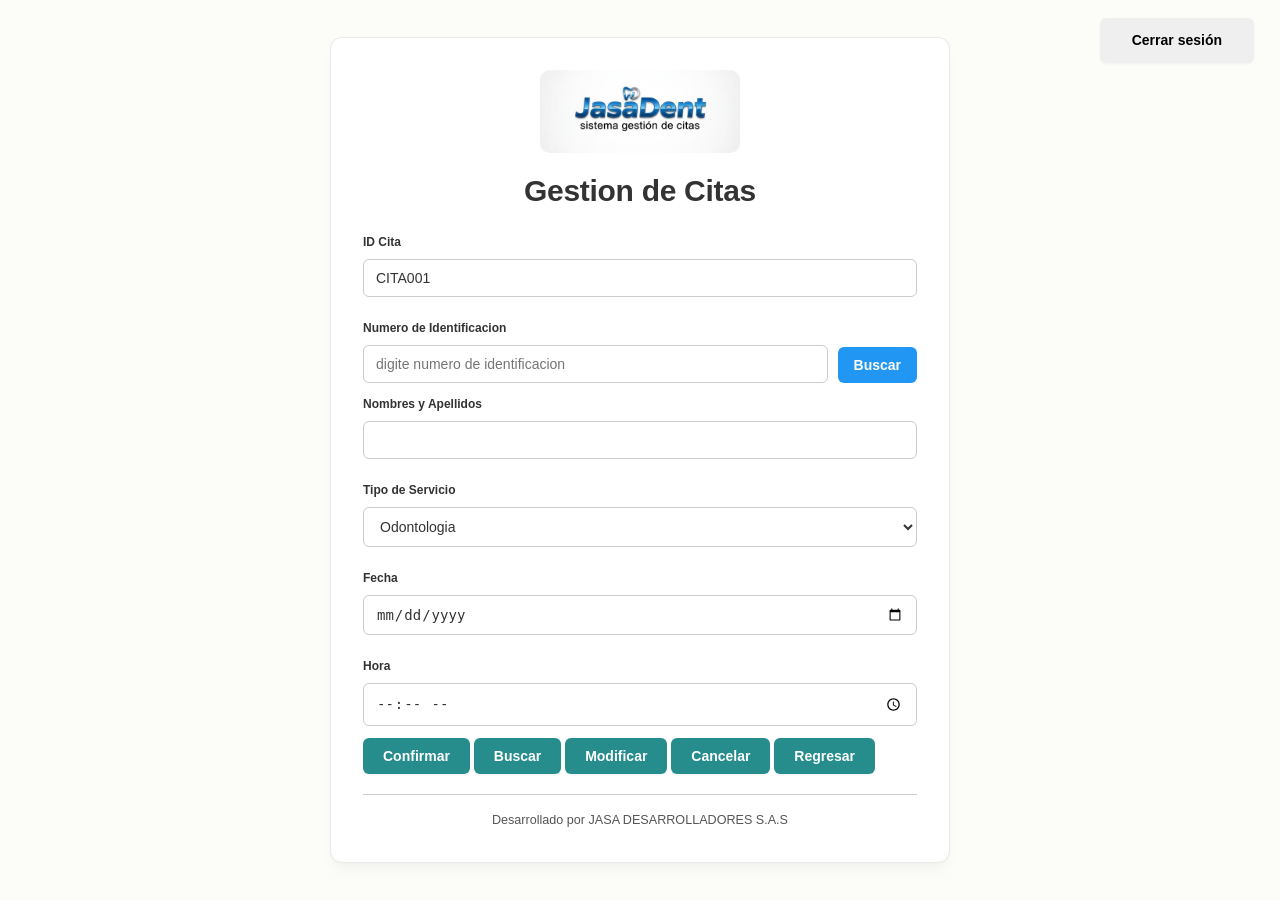
==== commit ca2be263: "ADD" ====
--- a/citas/citas2.html
+++ b/citas/citas2.html
@@ -1,47 +1,55 @@
 <!DOCTYPE html>
 <html lang="es">
 </head>
-<meta charset="UTF8"
-<meta name="viewport" content="width=device-width, initial-scale=1.0">
+<meta charset="UTF8" <meta name="viewport" content="width=device-width, initial-scale=1.0">
 <title>Gestion de Citas | JasaDent</title>
+
 <head>
     <link rel="stylesheet" href="../css/estilos.css">
 </head>
+
 <body class="citas-page">
     <div class="user-menu">
-<button id="cerrarSesionBtn" class="btn" onclick="cerrarSecion()">Cerrar sesión</button>
-</div>
-    <div class="citas-container"><div class="logo-citas"><img src= "../logo/1000153132.jpeg" alt="Logo-JasaDent" />
+        <button id="cerrarSesionBtn" class="btn" onclick="cerrarSecion()">Cerrar sesión</button>
     </div>
-    <div class="titulo-citas"><h1>Gestion de Citas</h1></div> <form class="form-citas" autocomplete="off">
-        <label for="idcita">ID Cita</label> <input type="text" id="idcita" name="idcita" readonly value="CITA001">
-        <label for="identificacion">Numero de Identificacion</label>
-        <div class="id-buscar-row">
-        <input type="text" id="identificacion" name="identificacion" placeholder="digite numero de identificacion">
-        <button type="button" class="btn-buscar" id="btn-buscar">Buscar</button>
-        </div>  
-     <label for="nombre">Nombres y Apellidos</label>
-        <input type="text" id="nombre" name="nombre">
-        <label for="servicio">Tipo de Servicio</label>
-        <select id="servicio">
-            <option value="Odontologia">Odontologia</option>
-            <option value="Endodoncia">Endodoncia</option>
-            <option value="Ortodoncia">Ortodoncia</option>
-            <option value="Higiene oral">Higiene Oral</option>
-        </select>
-        <label for="fecha">Fecha</label>
-        <input type="date" id="fecha" name="fecha">
-        <label for="hora">Hora</label>
-        <input type="time" id="hora" name="hora">
-         <div class="botones-citas"> 
-        <button class="btn-form btn-green" type="submit">Confirmar </button>
-        <button class="btn-form" type="submit">Modificar </button>
-       <button class="btn-form" type="submit">Cancelar</button>
-       <button class="btn-form" type="button" onclick="regresarAlMenu()"> Regresar</button> 
-    </div>
-    </form>
-    <div class="footer">Desarrollado por JASA DESARROLLADORES S.A.S
-</div>
-<script src="../citas/citas2.js"></script>
+    <div class="citas-container">
+        <div class="logo-citas"><img src="../logo/1000153132.jpeg" alt="Logo-JasaDent" />
+        </div>
+        <div class="titulo-citas">
+            <h1>Gestion de Citas</h1>
+        </div>
+        <form class="form-citas" autocomplete="off">
+            <label for="idcita">ID Cita</label> <input type="text" id="idcita" name="idcita" readonly value="CITA001">
+            <label for="identificacion">Numero de Identificacion</label>
+            <div class="id-buscar-row">
+                <input type="text" id="identificacion" name="identificacion"
+                    placeholder="digite numero de identificacion">
+                <button type="button" class="btn-buscar" id="btn-buscar">Buscar</button>
+            </div>
+            <label for="nombre">Nombres y Apellidos</label>
+            <input type="text" id="nombre" name="nombre">
+            <label for="servicio">Tipo de Servicio</label>
+            <select id="servicio">
+                <option value="Odontologia">Odontologia</option>
+                <option value="Endodoncia">Endodoncia</option>
+                <option value="Ortodoncia">Ortodoncia</option>
+                <option value="Higiene oral">Higiene Oral</option>
+            </select>
+            <label for="fecha">Fecha</label>
+            <input type="date" id="fecha" name="fecha">
+            <label for="hora">Hora</label>
+            <input type="time" id="hora" name="hora">
+            <div class="botones-citas">
+                <button class="btn-form btn-green" type="submit">Confirmar </button>
+                <button class="btn-form" type="submit">Buscar</button>
+                <button class="btn-form" type="submit">Modificar </button>
+                <button class="btn-form" type="submit">Cancelar</button>
+                <button class="btn-form" type="button" onclick="regresarAlMenu()"> Regresar</button>
+            </div>
+        </form>
+        <div class="footer">Desarrollado por JASA DESARROLLADORES S.A.S
+        </div>
+        <script src="../citas/citas2.js"></script>
 </body>
+
 </html>
--- a/css/estilos.css
+++ b/css/estilos.css
@@ -1217,8 +1217,8 @@
 }
 
 .btn-form {
-    background: var(--color-green-400);
-    color: var(--color-btn-primary-text);
+    background: #268c8c;
+    color: white;
     padding: 10px 20px;
     border: none;
     border-radius: 6px;
@@ -1230,7 +1230,8 @@
 }
 
 .btn-form:hover {
-    background: var(--color-primary-hover);
+    background: #268c8c;
+    color : white;
     transform: translateY(-2px);
     box-shadow: var(--shadow-md);
 }
